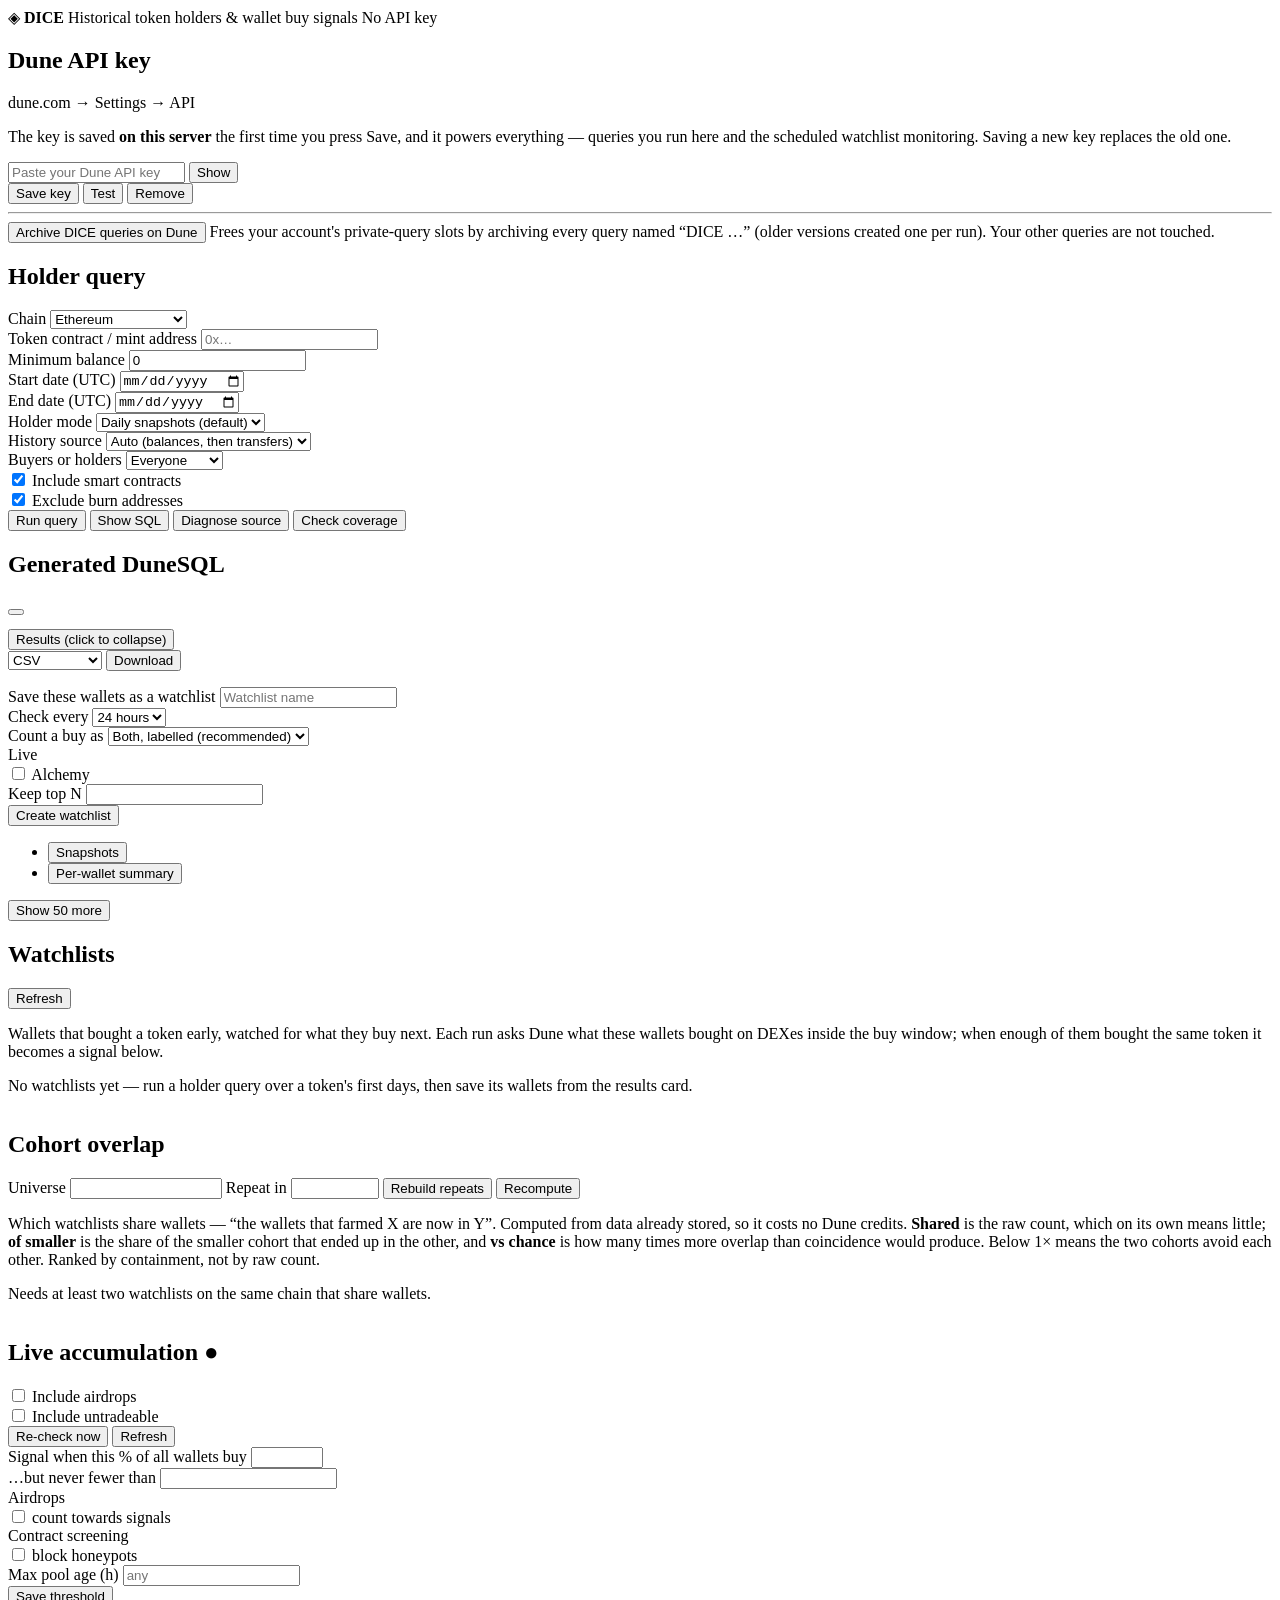
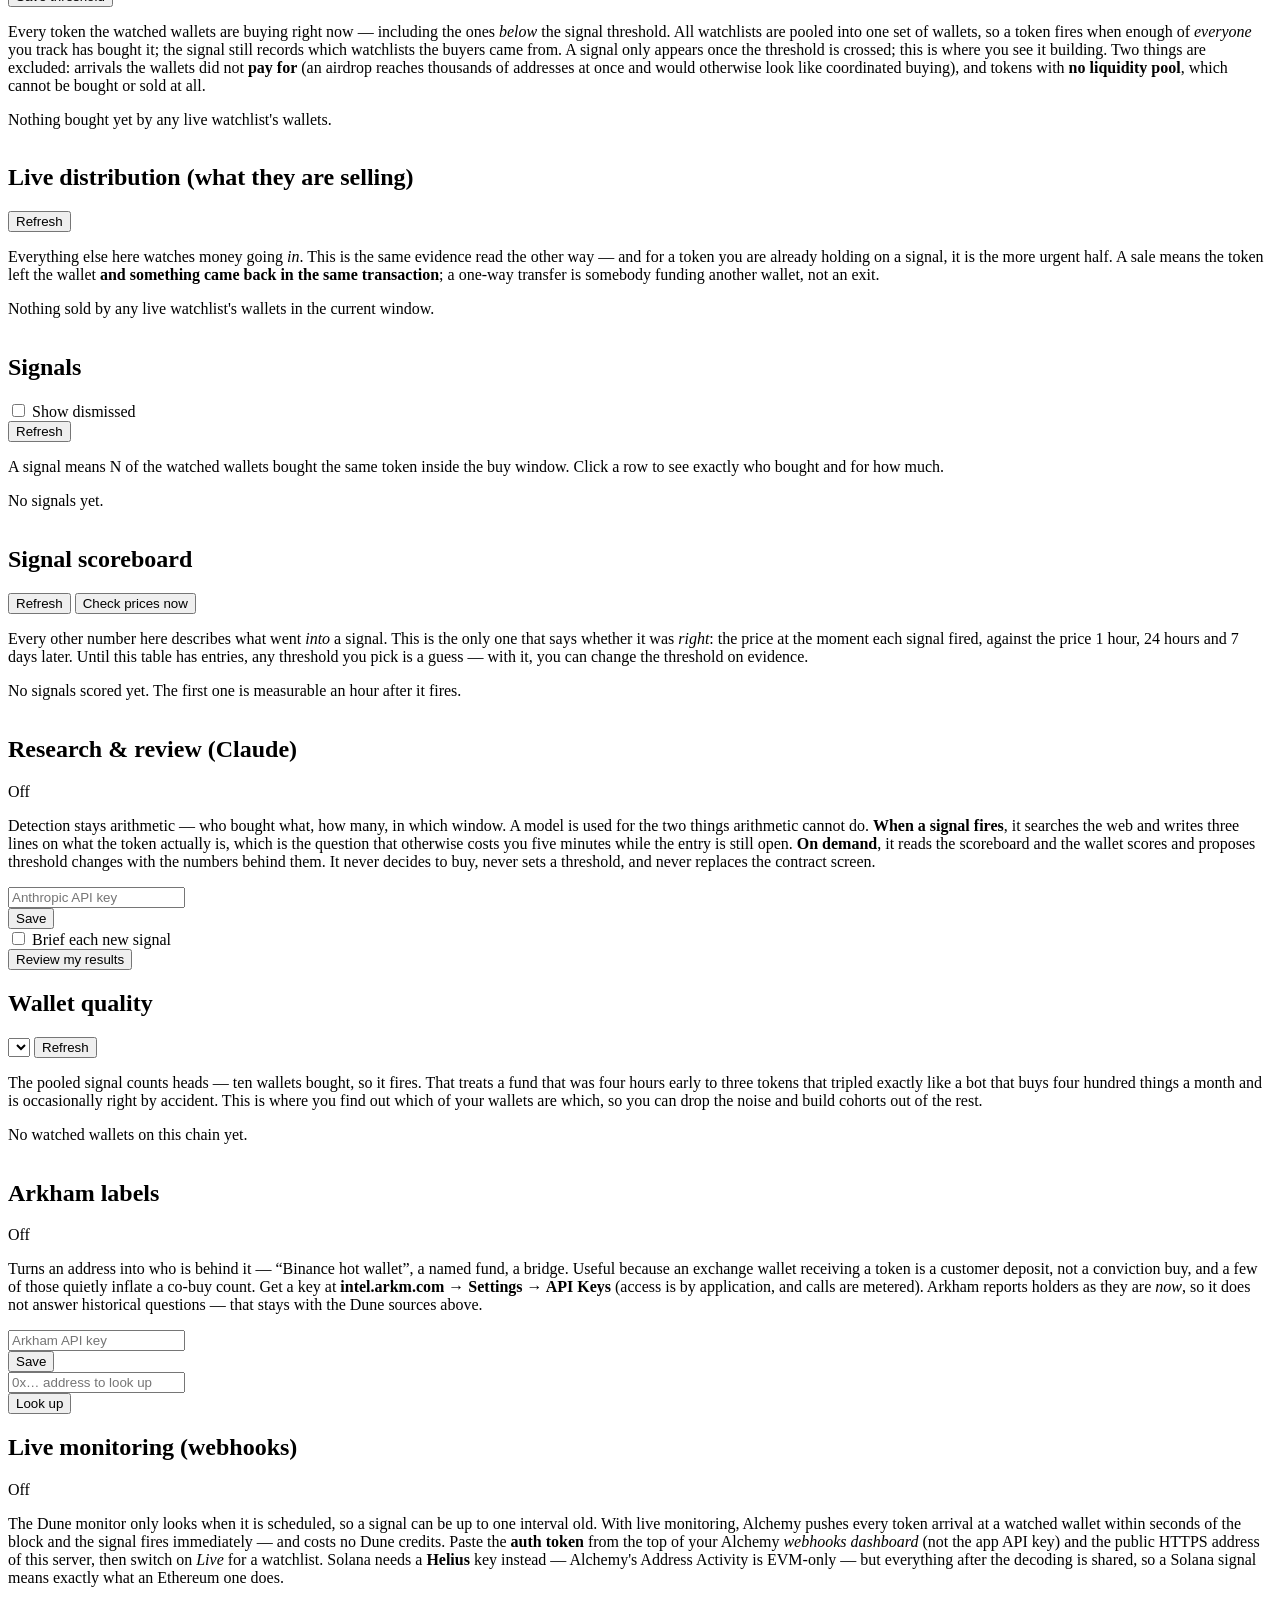
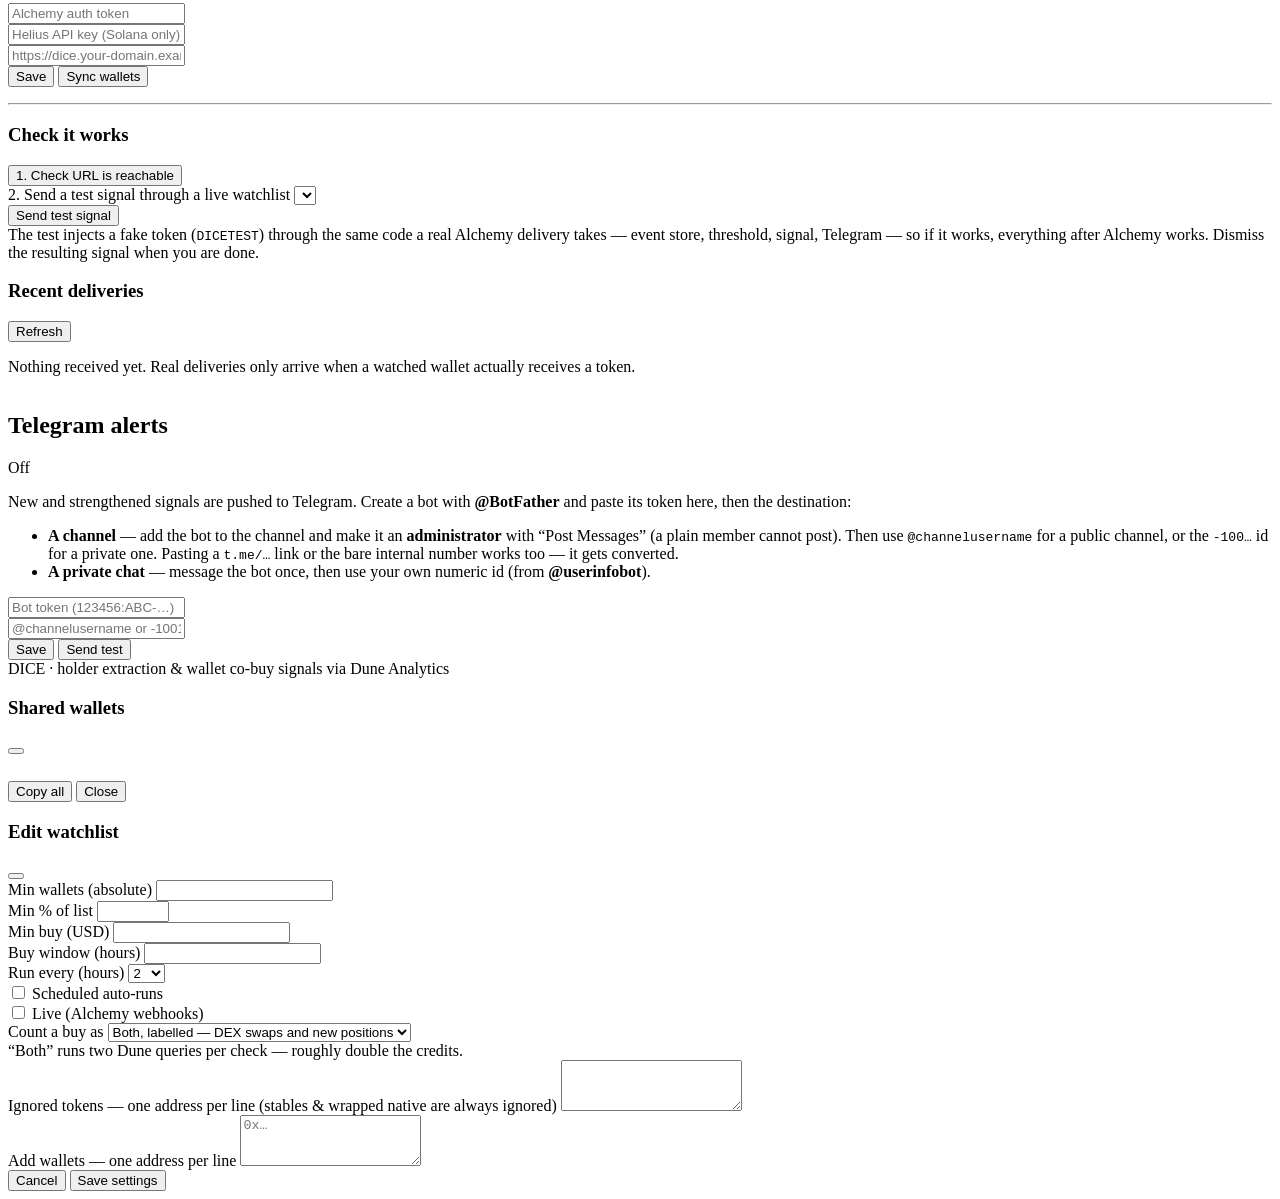
==== frontend/index.html @ eb95e4d9 "Use a model for the two things arithmetic cannot do Not detection. Who bought what, how many, inside" ====
<!doctype html>
<html lang="en">
<head>
  <meta charset="utf-8">
  <meta name="viewport" content="width=device-width, initial-scale=1">
  <title>DICE — Token Holders &amp; Wallet Signals</title>
  <link rel="icon" href="data:image/svg+xml,%3Csvg xmlns='http://www.w3.org/2000/svg' viewBox='0 0 32 32'%3E%3Crect width='32' height='32' rx='7' fill='%233b5bdb'/%3E%3Cpath d='M16 6l10 10-10 10L6 16z' fill='%23fff'/%3E%3C/svg%3E">
  <link rel="stylesheet" href="/static/vendor/bootstrap.min.css">
  <link rel="stylesheet" href="/static/styles.css">
  <script>
    // Follow the OS theme; Bootstrap 5.3 color modes do the rest.
    const applyTheme = () => document.documentElement.setAttribute(
      "data-bs-theme",
      window.matchMedia("(prefers-color-scheme: dark)").matches ? "dark" : "light",
    );
    applyTheme();
    window.matchMedia("(prefers-color-scheme: dark)")
      .addEventListener("change", applyTheme);
  </script>
</head>
<body class="bg-body-tertiary">

  <nav class="navbar navbar-expand-lg bg-body border-bottom sticky-top">
    <div class="container-xxl">
      <span class="navbar-brand d-flex align-items-center gap-2">
        <span class="fs-4 text-primary">&#9672;</span>
        <span>
          <strong>DICE</strong>
          <span class="d-none d-md-inline text-body-secondary small ms-2">
            Historical token holders &amp; wallet buy signals
          </span>
        </span>
      </span>
      <span id="keyPill" class="badge rounded-pill text-bg-secondary">No API key</span>
    </div>
  </nav>

  <main class="container-xxl py-4 d-grid gap-4">

    <!-- ================================================== API key -->
    <section class="card shadow-sm" aria-labelledby="keyHeading">
      <div class="card-header d-flex justify-content-between align-items-center">
        <h2 id="keyHeading" class="h6 mb-0">Dune API key</h2>
        <span class="text-body-secondary small">dune.com → Settings → API</span>
      </div>
      <div class="card-body">
        <p class="form-text mt-0 mb-3">
          The key is saved <strong>on this server</strong> the first time you press
          Save, and it powers everything — queries you run here and the scheduled
          watchlist monitoring. Saving a new key replaces the old one.
        </p>
        <div class="row g-2 align-items-center">
          <div class="col-lg-6">
            <div class="input-group">
              <input id="apiKey" type="password" class="form-control"
                     autocomplete="off" spellcheck="false"
                     placeholder="Paste your Dune API key">
              <button type="button" id="toggleKey" class="btn btn-outline-secondary">Show</button>
            </div>
          </div>
          <div class="col-auto">
            <button type="button" id="saveKey" class="btn btn-primary">Save key</button>
            <button type="button" id="testKey" class="btn btn-outline-secondary">Test</button>
            <button type="button" id="clearKey" class="btn btn-outline-danger">Remove</button>
          </div>
        </div>
        <div id="keyStatus" class="small mt-2" role="status" aria-live="polite"></div>
        <hr>
        <div class="d-flex flex-wrap align-items-center gap-2">
          <button type="button" id="archiveQueries" class="btn btn-outline-secondary btn-sm">
            Archive DICE queries on Dune
          </button>
          <span class="form-text m-0">
            Frees your account's private-query slots by archiving every query named
            “DICE …” (older versions created one per run). Your other queries are
            not touched.
          </span>
        </div>
      </div>
    </section>

    <!-- ================================================== query -->
    <section class="card shadow-sm" aria-labelledby="queryHeading">
      <div class="card-header"><h2 id="queryHeading" class="h6 mb-0">Holder query</h2></div>
      <div class="card-body">
        <form id="queryForm">
          <div class="row g-3">
            <div class="col-md-3">
              <label class="form-label" for="chain">Chain</label>
              <select id="chain" name="chain" class="form-select">
                <option value="ethereum">Ethereum</option>
                <option value="arbitrum">Arbitrum</option>
                <option value="avalanche_c">Avalanche C-Chain</option>
                <option value="base">Base</option>
                <option value="bnb">BNB Chain</option>
                <option value="celo">Celo</option>
                <option value="flare">Flare</option>
                <option value="gnosis">Gnosis</option>
                <option value="hyperevm">HyperEVM</option>
                <option value="ink">Ink</option>
                <option value="kaia">Kaia</option>
                <option value="linea">Linea</option>
                <option value="mantle">Mantle</option>
                <option value="monad">Monad</option>
                <option value="optimism">Optimism</option>
                <option value="plasma">Plasma</option>
                <option value="polygon">Polygon</option>
                <option value="sei">Sei</option>
                <option value="sonic">Sonic</option>
                <option value="unichain">Unichain</option>
                <option value="solana">Solana</option>
              </select>
            </div>
            <div class="col-md-6">
              <label class="form-label" for="tokenAddress">Token contract / mint address</label>
              <input id="tokenAddress" name="token_address" class="form-control"
                     required spellcheck="false" placeholder="0x…">
            </div>
            <div class="col-md-3">
              <label class="form-label" for="minBalance">Minimum balance</label>
              <input id="minBalance" name="min_balance" type="number" min="0"
                     step="any" value="0" class="form-control">
            </div>
            <div class="col-md-3">
              <label class="form-label" for="startDate">Start date (UTC)</label>
              <input id="startDate" name="start_date" type="date" required class="form-control">
            </div>
            <div class="col-md-3">
              <label class="form-label" for="endDate">End date (UTC)</label>
              <input id="endDate" name="end_date" type="date" required class="form-control">
            </div>
            <div class="col-md-3">
              <label class="form-label" for="holderMode">Holder mode</label>
              <select id="holderMode" name="holder_mode" class="form-select">
                <option value="daily">Daily snapshots (default)</option>
                <option value="any_time">Held at any time</option>
                <option value="continuous">Continuous holders</option>
              </select>
            </div>

            <div class="col-md-3">
              <label class="form-label" for="historySource">History source</label>
              <select id="historySource" name="history_source" class="form-select">
                <option value="auto">Auto (balances, then transfers)</option>
                <option value="balances">Balance table only</option>
                <option value="transfers">Rebuild from transfers</option>
              </select>
            </div>

            <div class="col-md-3">
              <label class="form-label" for="walletFilter">Buyers or holders</label>
              <select id="walletFilter" name="wallet_filter" class="form-select">
                <option value="all">Everyone</option>
                <option value="buyers">Buyers only</option>
                <option value="holders">Holders only</option>
              </select>
            </div>
            <div class="col-md-3 d-flex align-items-end">
              <div>
                <div class="form-check">
                  <input type="checkbox" id="includeContracts" class="form-check-input" checked>
                  <label class="form-check-label small" for="includeContracts">
                    Include smart contracts
                  </label>
                </div>
                <div class="form-check">
                  <input type="checkbox" id="excludeBurn" class="form-check-input" checked>
                  <label class="form-check-label small" for="excludeBurn">
                    Exclude burn addresses
                  </label>
                </div>
              </div>
            </div>
          </div>
          <div class="d-flex flex-wrap align-items-center gap-2 mt-3">
            <button type="submit" class="btn btn-primary" id="runBtn">Run query</button>
            <button type="button" class="btn btn-outline-secondary" id="showSql">Show SQL</button>
            <button type="button" class="btn btn-outline-secondary" id="diagnoseBtn">Diagnose source</button>
            <button type="button" class="btn btn-outline-secondary" id="coverageBtn">Check coverage</button>
            <span id="runStatus" class="small" role="status" aria-live="polite"></span>
          </div>
        </form>
      </div>
    </section>

    <!-- ================================================== generated SQL -->
    <section class="card shadow-sm d-none" id="sqlCard" aria-labelledby="sqlHeading">
      <div class="card-header d-flex justify-content-between align-items-center">
        <h2 id="sqlHeading" class="h6 mb-0">Generated DuneSQL</h2>
        <button type="button" class="btn-close" aria-label="Hide SQL"
                onclick="document.getElementById('sqlCard').classList.add('d-none')"></button>
      </div>
      <div class="card-body">
        <pre id="sqlOut" class="bg-body-tertiary border rounded p-3 small mb-0 overflow-auto"></pre>
      </div>
    </section>

    <!-- ================================================== results -->
    <section class="card shadow-sm d-none" id="resultsCard" aria-labelledby="resultsHeading">
      <div class="card-header d-flex flex-wrap justify-content-between align-items-center gap-2">
        <button class="btn btn-link text-decoration-none p-0 h6 mb-0 d-flex align-items-center gap-2"
                type="button" data-bs-toggle="collapse" data-bs-target="#resultsBody"
                aria-expanded="true" aria-controls="resultsBody" id="resultsToggle">
          <span id="resultsHeading">Results</span>
          <span class="small text-body-secondary">(click to collapse)</span>
        </button>
        <div class="d-flex align-items-center gap-2">
          <select id="format" class="form-select form-select-sm w-auto">
            <option value="csv">CSV</option>
            <option value="xlsx">Excel (.xlsx)</option>
            <option value="json">JSON</option>
            <option value="html">HTML</option>
          </select>
          <button type="button" id="downloadBtn" class="btn btn-primary btn-sm">Download</button>
        </div>
      </div>
      <div class="collapse show" id="resultsBody">
        <div class="card-body">
          <p id="resultsMeta" class="small text-body-secondary"></p>

          <div class="border rounded p-3 mb-3 bg-body-tertiary">
            <div class="row g-2 align-items-end">
              <div class="col-md-4">
                <label class="form-label small" for="watchlistName">
                  Save these wallets as a watchlist
                </label>
                <input id="watchlistName" class="form-control form-control-sm"
                       placeholder="Watchlist name" maxlength="120">
              </div>
              <div class="col-md-2">
                <label class="form-label small" for="watchlistInterval">Check every</label>
                <select id="watchlistInterval" class="form-select form-select-sm">
                  <option value="2">2 hours</option>
                  <option value="6">6 hours</option>
                  <option value="12">12 hours</option>
                  <option value="24" selected>24 hours</option>
                  <option value="48">48 hours</option>
                </select>
              </div>
              <div class="col-md-3">
                <label class="form-label small" for="watchlistDetection">
                  Count a buy as
                </label>
                <select id="watchlistDetection" class="form-select form-select-sm">
                  <option value="both" selected>Both, labelled (recommended)</option>
                  <option value="balance">Any new position</option>
                  <option value="dex">DEX swaps only</option>
                </select>
              </div>
              <div class="col-md-2">
                <label class="form-label small d-block">Live</label>
                <div class="form-check form-switch">
                  <input class="form-check-input" type="checkbox" id="watchlistRealtime">
                  <label class="form-check-label small" for="watchlistRealtime">
                    <!-- Only this span is rewritten as availability changes, so
                         the injected info icon beside it survives. -->
                    <span id="watchlistRealtimeLabel">Alchemy</span>
                  </label>
                </div>
              </div>
              <div class="col-md-2 d-none" id="topNField">
                <label class="form-label small" for="watchlistTopN">Keep top N</label>
                <input id="watchlistTopN" type="number" min="1" step="1"
                       class="form-control form-control-sm">
              </div>
              <div class="col-auto">
                <button type="button" id="saveWatchlistBtn" class="btn btn-success btn-sm">
                  Create watchlist
                </button>
              </div>
              <div class="col-12">
                <span id="watchlistSaveStatus" class="small" role="status" aria-live="polite"></span>
              </div>
            </div>
          </div>

          <ul class="nav nav-tabs mb-2" role="tablist">
            <li class="nav-item"><button type="button" role="tab"
              class="nav-link active tab" data-tab="snapshots">Snapshots</button></li>
            <li class="nav-item"><button type="button" role="tab"
              class="nav-link tab" data-tab="summary">Per-wallet summary</button></li>
          </ul>
          <div class="table-responsive">
            <table id="resultsTable" class="table table-sm table-striped table-hover align-middle mb-2">
              <thead></thead><tbody></tbody>
            </table>
          </div>
          <div class="d-flex align-items-center gap-3">
            <button type="button" id="showMoreBtn" class="btn btn-outline-secondary btn-sm d-none">
              Show 50 more
            </button>
            <span id="previewNote" class="small text-body-secondary"></span>
          </div>
        </div>
      </div>
    </section>

    <!-- ================================================== watchlists -->
    <section class="card shadow-sm" id="watchlistsCard" aria-labelledby="watchlistsHeading">
      <div class="card-header d-flex justify-content-between align-items-center">
        <h2 id="watchlistsHeading" class="h6 mb-0">Watchlists</h2>
        <button type="button" id="refreshWatchlists" class="btn btn-outline-secondary btn-sm">
          Refresh
        </button>
      </div>
      <div class="card-body">
        <p class="small text-body-secondary">
          Wallets that bought a token early, watched for what they buy next. Each run
          asks Dune what these wallets bought on DEXes inside the buy window; when
          enough of them bought the same token it becomes a signal below.
          <span id="autoMonitorHint"></span>
        </p>
        <p id="watchlistsEmpty" class="small text-body-secondary mb-0">
          No watchlists yet — run a holder query over a token's first days, then save
          its wallets from the results card.
        </p>
        <div class="table-responsive">
          <table id="watchlistsTable" class="table table-sm table-hover align-middle d-none mb-0">
            <thead></thead><tbody></tbody>
          </table>
        </div>
        <div id="watchlistsStatus" class="small mt-2" role="status" aria-live="polite"></div>
      </div>
    </section>

    <!-- ================================================== cohort overlap -->
    <section class="card shadow-sm" id="cohortCard" aria-labelledby="cohortHeading">
      <div class="card-header d-flex flex-wrap justify-content-between align-items-center gap-2">
        <h2 id="cohortHeading" class="h6 mb-0">Cohort overlap</h2>
        <div class="d-flex align-items-center gap-2">
          <label class="form-label small mb-0" for="cohortUniverse">Universe</label>
          <input id="cohortUniverse" type="number" min="1000" step="1000"
                 class="form-control form-control-sm" style="width:9rem">
          <label class="form-label small mb-0" for="derivedMinCohorts">Repeat in</label>
          <input id="derivedMinCohorts" type="number" min="2" step="1"
                 class="form-control form-control-sm" style="width:5rem">
          <button type="button" id="deriveCohorts" class="btn btn-primary btn-sm">
            Rebuild repeats
          </button>
          <button type="button" id="refreshCohorts" class="btn btn-outline-secondary btn-sm">
            Recompute
          </button>
        </div>
      </div>
      <div class="card-body">
        <p class="small text-body-secondary">
          Which watchlists share wallets — “the wallets that farmed X are now in Y”.
          Computed from data already stored, so it costs no Dune credits.
          <strong>Shared</strong> is the raw count, which on its own means little;
          <strong>of smaller</strong> is the share of the smaller cohort that ended up
          in the other, and <strong>vs chance</strong> is how many times more overlap
          than coincidence would produce. Below 1× means the two cohorts avoid each
          other. Ranked by containment, not by raw count.
        </p>
        <p id="cohortEmpty" class="small text-body-secondary mb-0">
          Needs at least two watchlists on the same chain that share wallets.
        </p>
        <div class="table-responsive">
          <table id="cohortTable" class="table table-sm table-hover align-middle d-none mb-0">
            <thead></thead><tbody></tbody>
          </table>
        </div>
        <div id="cohortStatus" class="small mt-2" role="status" aria-live="polite"></div>
      </div>
    </section>

    <!-- ================================================== live board -->
    <section class="card shadow-sm" id="liveCard" aria-labelledby="liveHeading">
      <div class="card-header d-flex flex-wrap justify-content-between align-items-center gap-2">
        <h2 id="liveHeading" class="h6 mb-0">
          Live accumulation
          <span class="badge text-bg-danger ms-1" id="liveBadge">●</span>
        </h2>
        <div class="d-flex align-items-center gap-3">
          <div class="form-check form-switch mb-0">
            <input class="form-check-input" type="checkbox" id="liveIncludeAirdrops">
            <label class="form-check-label small" for="liveIncludeAirdrops">
              Include airdrops
            </label>
          </div>
          <div class="form-check form-switch mb-0">
            <input class="form-check-input" type="checkbox" id="liveIncludeUntradeable">
            <label class="form-check-label small" for="liveIncludeUntradeable">
              Include untradeable
            </label>
          </div>
          <button type="button" id="liveSweep" class="btn btn-outline-secondary btn-sm">
            Re-check now
          </button>
          <button type="button" id="refreshLive" class="btn btn-outline-secondary btn-sm">
            Refresh
          </button>
        </div>
      </div>
      <div class="card-body">
        <div class="row g-2 align-items-end border rounded p-2 mb-3 bg-body-tertiary">
          <div class="col-md-3">
            <label class="form-label small mb-1" for="poolPct">
              Signal when this % of all wallets buy
            </label>
            <input id="poolPct" type="number" min="0" max="100" step="0.5"
                   class="form-control form-control-sm">
          </div>
          <div class="col-md-3">
            <label class="form-label small mb-1" for="poolMinWallets">
              …but never fewer than
            </label>
            <input id="poolMinWallets" type="number" min="2" step="1"
                   class="form-control form-control-sm">
          </div>
          <div class="col-md-3">
            <label class="form-label small mb-1 d-block">Airdrops</label>
            <div class="form-check form-switch">
              <input class="form-check-input" type="checkbox" id="signalAirdrops">
              <label class="form-check-label small" for="signalAirdrops">
                count towards signals
              </label>
            </div>
          </div>
          <div class="col-md-3">
            <label class="form-label small mb-1 d-block">Contract screening</label>
            <div class="form-check form-switch">
              <input class="form-check-input" type="checkbox" id="riskScreening">
              <label class="form-check-label small" for="riskScreening">
                block honeypots
              </label>
            </div>
          </div>
          <div class="col-md-2">
            <label class="form-label small mb-1" for="liveMaxPoolAge">
              Max pool age (h)
            </label>
            <input id="liveMaxPoolAge" type="number" min="1" step="1"
                   placeholder="any" class="form-control form-control-sm">
          </div>
          <div class="col-auto">
            <button type="button" id="poolSave" class="btn btn-primary btn-sm">
              Save threshold
            </button>
          </div>
          <div class="col-12">
            <span id="poolSummary" class="small text-body-secondary"></span>
          </div>
        </div>

        <p class="small text-body-secondary">
          Every token the watched wallets are buying right now — including the ones
          <em>below</em> the signal threshold. All watchlists are pooled into one set
          of wallets, so a token fires when enough of <em>everyone</em> you track has
          bought it; the signal still records which watchlists the buyers came from. A signal only appears once the threshold
          is crossed; this is where you see it building. Two things are excluded:
          arrivals the wallets did not <strong>pay for</strong> (an airdrop reaches
          thousands of addresses at once and would otherwise look like coordinated
          buying), and tokens with <strong>no liquidity pool</strong>, which cannot
          be bought or sold at all.
        </p>
        <p id="liveEmpty" class="small text-body-secondary mb-0">
          Nothing bought yet by any live watchlist's wallets.
        </p>
        <div class="table-responsive">
          <table id="liveTable" class="table table-sm table-hover align-middle d-none mb-0">
            <thead></thead><tbody></tbody>
          </table>
        </div>
        <div id="liveStatus" class="small mt-2" role="status" aria-live="polite"></div>
      </div>
    </section>

    <!-- ================================================== exits -->
    <section class="card shadow-sm" aria-labelledby="exitHeading">
      <div class="card-header d-flex flex-wrap justify-content-between align-items-center gap-2">
        <h2 id="exitHeading" class="h6 mb-0">Live distribution (what they are selling)</h2>
        <button type="button" id="refreshExits" class="btn btn-outline-secondary btn-sm">
          Refresh
        </button>
      </div>
      <div class="card-body">
        <p class="small text-body-secondary">
          Everything else here watches money going <em>in</em>. This is the same
          evidence read the other way — and for a token you are already holding on
          a signal, it is the more urgent half. A sale means the token left the
          wallet <strong>and something came back in the same transaction</strong>;
          a one-way transfer is somebody funding another wallet, not an exit.
        </p>
        <p id="exitEmpty" class="small text-body-secondary mb-0">
          Nothing sold by any live watchlist's wallets in the current window.
        </p>
        <div class="table-responsive">
          <table id="exitTable" class="table table-sm table-hover align-middle d-none mb-0">
            <thead></thead><tbody></tbody>
          </table>
        </div>
        <div id="exitStatus" class="small mt-2" role="status" aria-live="polite"></div>
      </div>
    </section>

    <!-- ================================================== signals -->
    <section class="card shadow-sm" id="signalsCard" aria-labelledby="signalsHeading">
      <div class="card-header d-flex flex-wrap justify-content-between align-items-center gap-2">
        <h2 id="signalsHeading" class="h6 mb-0">Signals</h2>
        <div class="d-flex align-items-center gap-3">
          <div class="form-check form-switch mb-0">
            <input class="form-check-input" type="checkbox" id="showDismissed">
            <label class="form-check-label small" for="showDismissed">Show dismissed</label>
          </div>
          <button type="button" id="refreshSignals" class="btn btn-outline-secondary btn-sm">
            Refresh
          </button>
        </div>
      </div>
      <div class="card-body">
        <p class="small text-body-secondary">
          A signal means N of the watched wallets bought the same token inside the buy
          window. Click a row to see exactly who bought and for how much.
        </p>
        <p id="signalsEmpty" class="small text-body-secondary mb-0">No signals yet.</p>
        <div class="table-responsive">
          <table id="signalsTable" class="table table-sm table-hover align-middle d-none mb-0">
            <thead></thead><tbody></tbody>
          </table>
        </div>
        <div id="signalsStatus" class="small mt-2" role="status" aria-live="polite"></div>
      </div>
    </section>

    <!-- ================================================== scoreboard -->
    <section class="card shadow-sm" aria-labelledby="perfHeading">
      <div class="card-header d-flex flex-wrap justify-content-between align-items-center gap-2">
        <h2 id="perfHeading" class="h6 mb-0">Signal scoreboard</h2>
        <div class="d-flex align-items-center gap-2">
          <button type="button" id="perfRefresh" class="btn btn-outline-secondary btn-sm">
            Refresh
          </button>
          <button type="button" id="perfCheck" class="btn btn-outline-secondary btn-sm">
            Check prices now
          </button>
        </div>
      </div>
      <div class="card-body">
        <p class="small text-body-secondary">
          Every other number here describes what went <em>into</em> a signal. This is
          the only one that says whether it was <em>right</em>: the price at the moment
          each signal fired, against the price 1 hour, 24 hours and 7 days later. Until
          this table has entries, any threshold you pick is a guess — with it, you can
          change the threshold on evidence.
        </p>
        <div id="perfCards" class="row g-2 mb-3"></div>
        <p id="perfEmpty" class="small text-body-secondary mb-0">
          No signals scored yet. The first one is measurable an hour after it fires.
        </p>
        <div class="table-responsive">
          <table id="perfTable" class="table table-sm table-hover align-middle d-none mb-0">
            <thead></thead><tbody></tbody>
          </table>
        </div>
        <div id="perfStatus" class="small mt-2" role="status" aria-live="polite"></div>
      </div>
    </section>

    <!-- ================================================== ai -->
    <section class="card shadow-sm" aria-labelledby="aiHeading">
      <div class="card-header d-flex flex-wrap justify-content-between align-items-center gap-2">
        <h2 id="aiHeading" class="h6 mb-0">Research &amp; review (Claude)</h2>
        <span id="aiBadge" class="badge rounded-pill text-bg-secondary">Off</span>
      </div>
      <div class="card-body">
        <p class="small text-body-secondary">
          Detection stays arithmetic — who bought what, how many, in which window.
          A model is used for the two things arithmetic cannot do. <strong>When a
          signal fires</strong>, it searches the web and writes three lines on what
          the token actually is, which is the question that otherwise costs you five
          minutes while the entry is still open. <strong>On demand</strong>, it reads
          the scoreboard and the wallet scores and proposes threshold changes with
          the numbers behind them. It never decides to buy, never sets a threshold,
          and never replaces the contract screen.
        </p>
        <div class="row g-2 align-items-center">
          <div class="col-lg-5">
            <input id="aiKey" type="password" class="form-control" autocomplete="off"
                   spellcheck="false" placeholder="Anthropic API key">
          </div>
          <div class="col-auto">
            <button type="button" id="aiSave" class="btn btn-primary">Save</button>
          </div>
          <div class="col-auto">
            <div class="form-check form-switch mb-0">
              <input class="form-check-input" type="checkbox" id="aiEnrichment">
              <label class="form-check-label small" for="aiEnrichment">
                Brief each new signal
              </label>
            </div>
          </div>
          <div class="col-auto">
            <button type="button" id="aiReview" class="btn btn-outline-secondary">
              Review my results
            </button>
          </div>
        </div>
        <div id="aiStatus" class="small mt-2" role="status" aria-live="polite"></div>
        <div id="aiThemes" class="mt-3"></div>
        <div id="aiReviewOut" class="mt-3"></div>
      </div>
    </section>

    <!-- ================================================== wallet quality -->
    <section class="card shadow-sm" aria-labelledby="wqHeading">
      <div class="card-header d-flex flex-wrap justify-content-between align-items-center gap-2">
        <h2 id="wqHeading" class="h6 mb-0">Wallet quality</h2>
        <div class="d-flex align-items-center gap-2">
          <select id="wqChain" class="form-select form-select-sm" style="width:auto"></select>
          <button type="button" id="wqRefresh" class="btn btn-outline-secondary btn-sm">
            Refresh
          </button>
        </div>
      </div>
      <div class="card-body">
        <p class="small text-body-secondary">
          The pooled signal counts heads — ten wallets bought, so it fires. That
          treats a fund that was four hours early to three tokens that tripled
          exactly like a bot that buys four hundred things a month and is
          occasionally right by accident. This is where you find out which of your
          wallets are which, so you can drop the noise and build cohorts out of the
          rest.
        </p>
        <div id="wqSummary" class="row g-2 mb-3"></div>
        <p id="wqEmpty" class="small text-body-secondary mb-0">
          No watched wallets on this chain yet.
        </p>
        <div class="table-responsive">
          <table id="wqTable" class="table table-sm table-hover align-middle d-none mb-0">
            <thead></thead><tbody></tbody>
          </table>
        </div>
        <div id="wqStatus" class="small mt-2" role="status" aria-live="polite"></div>
      </div>
    </section>

    <!-- ================================================== arkham -->
    <section class="card shadow-sm" aria-labelledby="akHeading">
      <div class="card-header d-flex justify-content-between align-items-center">
        <h2 id="akHeading" class="h6 mb-0">Arkham labels</h2>
        <span id="akBadge" class="badge rounded-pill text-bg-secondary">Off</span>
      </div>
      <div class="card-body">
        <p class="form-text mt-0 mb-3">
          Turns an address into who is behind it — “Binance hot wallet”, a named
          fund, a bridge. Useful because an exchange wallet receiving a token is a
          customer deposit, not a conviction buy, and a few of those quietly inflate
          a co-buy count. Get a key at <strong>intel.arkm.com → Settings → API
          Keys</strong> (access is by application, and calls are metered).
          Arkham reports holders as they are <em>now</em>, so it does not answer
          historical questions — that stays with the Dune sources above.
        </p>
        <div class="row g-2 align-items-center">
          <div class="col-lg-5">
            <input id="akKey" type="password" class="form-control" autocomplete="off"
                   spellcheck="false" placeholder="Arkham API key">
          </div>
          <div class="col-auto">
            <button type="button" id="akSave" class="btn btn-primary">Save</button>
          </div>
          <div class="col-lg-4">
            <input id="akProbe" class="form-control" spellcheck="false"
                   placeholder="0x… address to look up">
          </div>
          <div class="col-auto">
            <button type="button" id="akLookup" class="btn btn-outline-secondary">
              Look up
            </button>
          </div>
        </div>
        <div id="akStatus" class="small mt-2" role="status" aria-live="polite"></div>
        <pre id="akOut" class="bg-body-tertiary border rounded p-3 small mt-2 mb-0 overflow-auto d-none"></pre>
      </div>
    </section>

    <!-- ================================================== realtime -->
    <section class="card shadow-sm" aria-labelledby="rtHeading">
      <div class="card-header d-flex justify-content-between align-items-center">
        <h2 id="rtHeading" class="h6 mb-0">Live monitoring (webhooks)</h2>
        <span id="rtBadge" class="badge rounded-pill text-bg-secondary">Off</span>
      </div>
      <div class="card-body">
        <p class="form-text mt-0 mb-3">
          The Dune monitor only looks when it is scheduled, so a signal can be up to
          one interval old. With live monitoring, Alchemy pushes every token arrival
          at a watched wallet within seconds of the block and the signal fires
          immediately — and costs no Dune credits. Paste the
          <strong>auth token</strong> from the top of your Alchemy
          <em>webhooks dashboard</em> (not the app API key) and the public HTTPS
          address of this server, then switch on <em>Live</em> for a watchlist.
          Solana needs a <strong>Helius</strong> key instead — Alchemy's
          Address Activity is EVM-only — but everything after the decoding is
          shared, so a Solana signal means exactly what an Ethereum one does.
        </p>
        <div class="row g-2 align-items-center">
          <div class="col-lg-3">
            <input id="rtToken" type="password" class="form-control" autocomplete="off"
                   spellcheck="false" placeholder="Alchemy auth token">
          </div>
          <div class="col-lg-3">
            <input id="rtHelius" type="password" class="form-control" autocomplete="off"
                   spellcheck="false" placeholder="Helius API key (Solana only)">
          </div>
          <div class="col-lg-3">
            <input id="rtUrl" class="form-control" spellcheck="false"
                   placeholder="https://dice.your-domain.example">
          </div>
          <div class="col-auto">
            <button type="button" id="rtSave" class="btn btn-primary">Save</button>
            <button type="button" id="rtSync" class="btn btn-outline-secondary">
              Sync wallets
            </button>
          </div>
        </div>
        <div id="rtStatus" class="small mt-2" role="status" aria-live="polite"></div>
        <div class="table-responsive mt-2">
          <table id="rtTable" class="table table-sm align-middle d-none mb-0">
            <thead></thead><tbody></tbody>
          </table>
        </div>
        <p class="form-text" id="rtChains"></p>

        <hr>
        <h3 class="h6">Check it works</h3>
        <div class="row g-2 align-items-end">
          <div class="col-auto">
            <button type="button" id="rtCheckUrl" class="btn btn-outline-secondary btn-sm">
              1. Check URL is reachable
            </button>
          </div>
          <div class="col-md-4">
            <label class="form-label small" for="rtSimWatchlist">
              2. Send a test signal through a live watchlist
            </label>
            <select id="rtSimWatchlist" class="form-select form-select-sm"></select>
          </div>
          <div class="col-auto">
            <button type="button" id="rtSimulate" class="btn btn-outline-primary btn-sm">
              Send test signal
            </button>
          </div>
        </div>
        <div class="form-text">
          The test injects a fake token (<code>DICETEST</code>) through the same code
          a real Alchemy delivery takes — event store, threshold, signal, Telegram —
          so if it works, everything after Alchemy works. Dismiss the resulting
          signal when you are done.
        </div>
        <div id="rtTestStatus" class="small mt-2" role="status" aria-live="polite"></div>

        <div class="d-flex justify-content-between align-items-center mt-3">
          <h3 class="h6 mb-0">Recent deliveries</h3>
          <button type="button" id="rtRefreshDeliveries"
                  class="btn btn-outline-secondary btn-sm">Refresh</button>
        </div>
        <p id="rtDeliveriesEmpty" class="form-text mb-0">
          Nothing received yet. Real deliveries only arrive when a watched wallet
          actually receives a token.
        </p>
        <div class="table-responsive">
          <table id="rtDeliveries" class="table table-sm align-middle d-none mb-0">
            <thead></thead><tbody></tbody>
          </table>
        </div>
      </div>
    </section>

    <!-- ================================================== notifications -->
    <section class="card shadow-sm" aria-labelledby="tgHeading">
      <div class="card-header d-flex justify-content-between align-items-center">
        <h2 id="tgHeading" class="h6 mb-0">Telegram alerts</h2>
        <span id="tgBadge" class="badge rounded-pill text-bg-secondary">Off</span>
      </div>
      <div class="card-body">
        <p class="form-text mt-0 mb-2">
          New and strengthened signals are pushed to Telegram. Create a bot with
          <strong>@BotFather</strong> and paste its token here, then the destination:
        </p>
        <ul class="form-text mt-0 mb-3 ps-3">
          <li>
            <strong>A channel</strong> — add the bot to the channel and make it an
            <strong>administrator</strong> with “Post Messages” (a plain member cannot
            post). Then use <code>@channelusername</code> for a public channel, or the
            <code>-100…</code> id for a private one. Pasting a
            <code>t.me/…</code> link or the bare internal number works too — it gets
            converted.
          </li>
          <li>
            <strong>A private chat</strong> — message the bot once, then use your own
            numeric id (from <strong>@userinfobot</strong>).
          </li>
        </ul>
        <div class="row g-2 align-items-center">
          <div class="col-lg-5">
            <input id="tgToken" type="password" class="form-control" autocomplete="off"
                   spellcheck="false" placeholder="Bot token (123456:ABC-…)">
          </div>
          <div class="col-lg-3">
            <input id="tgChat" class="form-control" spellcheck="false"
                   placeholder="@channelusername or -1001234567890">
          </div>
          <div class="col-auto">
            <button type="button" id="tgSave" class="btn btn-primary">Save</button>
            <button type="button" id="tgTest" class="btn btn-outline-secondary">Send test</button>
          </div>
        </div>
        <div id="tgStatus" class="small mt-2" role="status" aria-live="polite"></div>
      </div>
    </section>

    <footer class="text-center small text-body-secondary pb-3">
      DICE · holder extraction &amp; wallet co-buy signals via Dune Analytics
    </footer>
  </main>

  <!-- ================================================== shared wallets modal -->
  <div class="modal fade" id="sharedModal" tabindex="-1" aria-hidden="true">
    <div class="modal-dialog modal-lg">
      <div class="modal-content">
        <div class="modal-header">
          <h3 class="h6 modal-title" id="sharedTitle">Shared wallets</h3>
          <button type="button" class="btn-close" data-bs-dismiss="modal" aria-label="Close"></button>
        </div>
        <div class="modal-body">
          <pre id="sharedBody" class="mono small mb-0" style="max-height:55vh;overflow:auto"></pre>
        </div>
        <div class="modal-footer">
          <button type="button" class="btn btn-outline-secondary" id="sharedCopy">Copy all</button>
          <button type="button" class="btn btn-primary" data-bs-dismiss="modal">Close</button>
        </div>
      </div>
    </div>
  </div>

  <!-- ================================================== watchlist edit modal -->
  <div class="modal fade" id="watchlistModal" tabindex="-1" aria-hidden="true">
    <div class="modal-dialog modal-lg">
      <div class="modal-content">
        <div class="modal-header">
          <h3 class="h6 modal-title" id="wlModalTitle">Edit watchlist</h3>
          <button type="button" class="btn-close" data-bs-dismiss="modal" aria-label="Close"></button>
        </div>
        <div class="modal-body">
          <div class="row g-3">
            <div class="col-md-4">
              <label class="form-label small" for="wlMinWallets">Min wallets (absolute)</label>
              <input id="wlMinWallets" type="number" min="2" step="1" class="form-control form-control-sm">
            </div>
            <div class="col-md-4">
              <label class="form-label small" for="wlPct">Min % of list</label>
              <input id="wlPct" type="number" min="0" max="100" step="0.5" class="form-control form-control-sm">
            </div>
            <div class="col-md-4">
              <label class="form-label small" for="wlMinUsd">Min buy (USD)</label>
              <input id="wlMinUsd" type="number" min="0" step="1" class="form-control form-control-sm">
            </div>
            <div class="col-md-4">
              <label class="form-label small" for="wlWindow">Buy window (hours)</label>
              <input id="wlWindow" type="number" min="1" step="1" class="form-control form-control-sm">
            </div>
            <div class="col-md-4">
              <label class="form-label small" for="wlInterval">Run every (hours)</label>
              <select id="wlInterval" class="form-select form-select-sm">
                <option value="2">2</option>
                <option value="6">6</option>
                <option value="12">12</option>
                <option value="24">24</option>
                <option value="48">48</option>
              </select>
            </div>
            <div class="col-md-4 d-flex align-items-end">
              <div>
                <div class="form-check form-switch">
                  <input class="form-check-input" type="checkbox" id="wlAuto">
                  <label class="form-check-label small" for="wlAuto">Scheduled auto-runs</label>
                </div>
                <div class="form-check form-switch">
                  <input class="form-check-input" type="checkbox" id="wlRealtime">
                  <label class="form-check-label small" for="wlRealtime">
                    Live (Alchemy webhooks)
                  </label>
                </div>
              </div>
            </div>
            <div class="col-md-6">
              <label class="form-label small" for="wlDetection">Count a buy as</label>
              <select id="wlDetection" class="form-select form-select-sm">
                <option value="both">Both, labelled — DEX swaps and new positions</option>
                <option value="balance">Any new position (balance 0 → positive)</option>
                <option value="dex">DEX swaps only (confirmed purchases)</option>
              </select>
              <div class="form-text">
                “Both” runs two Dune queries per check — roughly double the credits.
              </div>
            </div>
            <div class="col-12">
              <label class="form-label small" for="wlIgnore">
                Ignored tokens — one address per line (stables &amp; wrapped native are always ignored)
              </label>
              <textarea id="wlIgnore" rows="3" class="form-control form-control-sm mono"></textarea>
            </div>
            <div class="col-12">
              <label class="form-label small" for="wlAddWallets">
                Add wallets — one address per line
              </label>
              <textarea id="wlAddWallets" rows="3" class="form-control form-control-sm mono"
                        placeholder="0x…"></textarea>
            </div>
          </div>
          <div id="wlModalStatus" class="small mt-2" role="status" aria-live="polite"></div>
        </div>
        <div class="modal-footer">
          <button type="button" class="btn btn-outline-secondary" data-bs-dismiss="modal">Cancel</button>
          <button type="button" class="btn btn-primary" id="wlSaveBtn">Save settings</button>
        </div>
      </div>
    </div>
  </div>

  <script src="/static/vendor/bootstrap.bundle.min.js"></script>
  <script src="/static/app.js"></script>
</body>
</html>
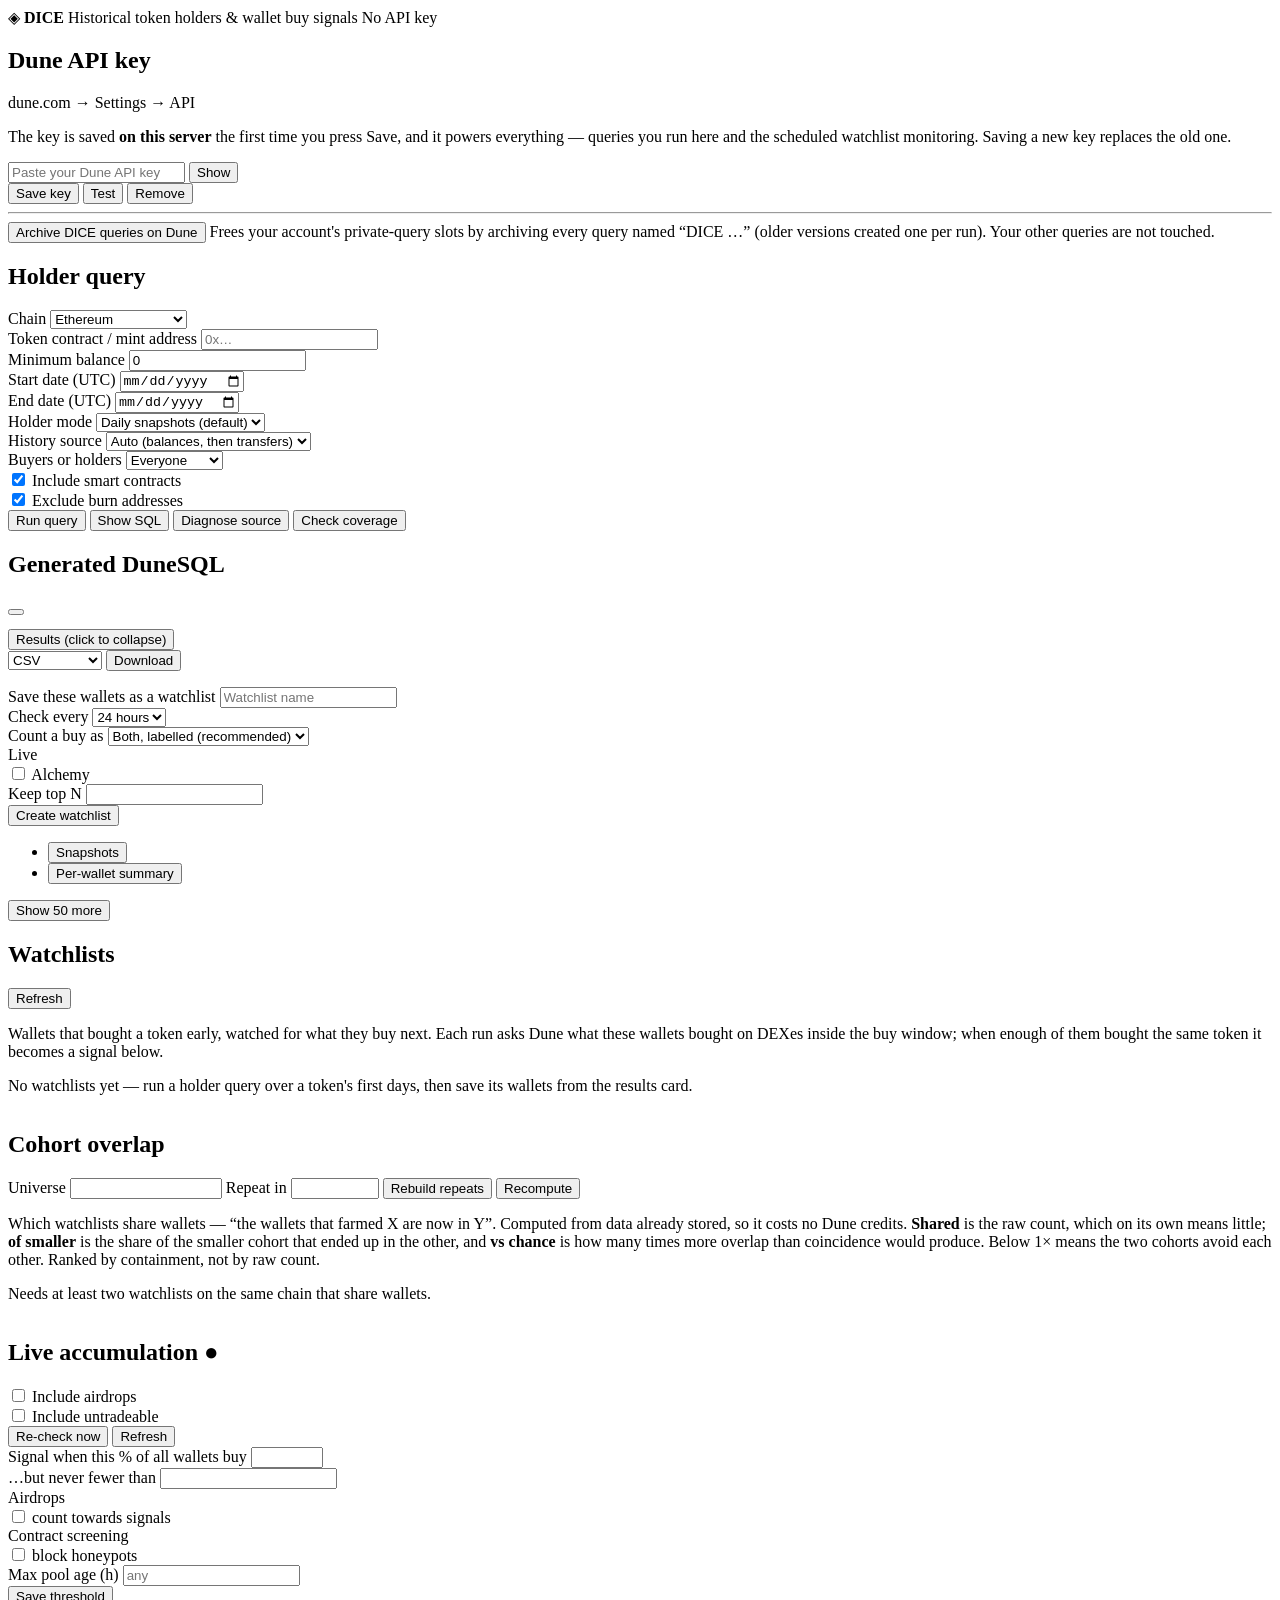
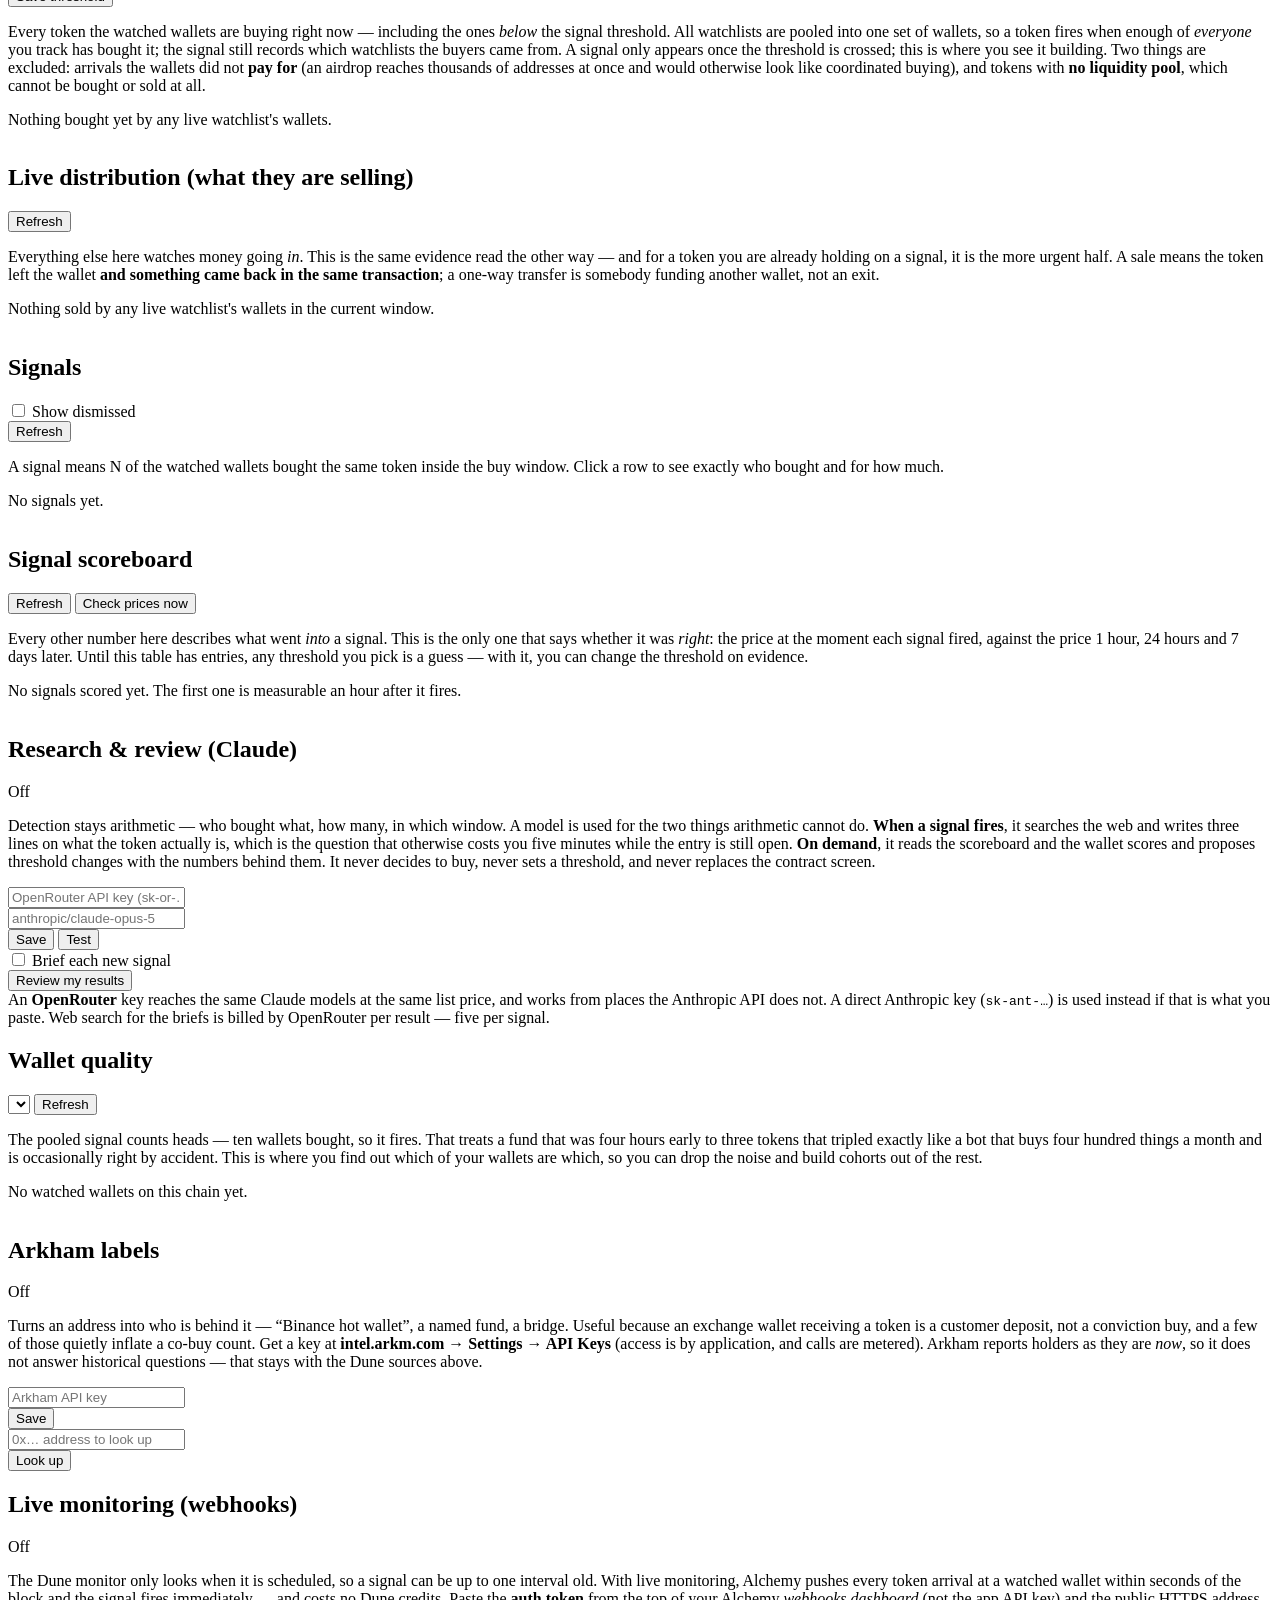
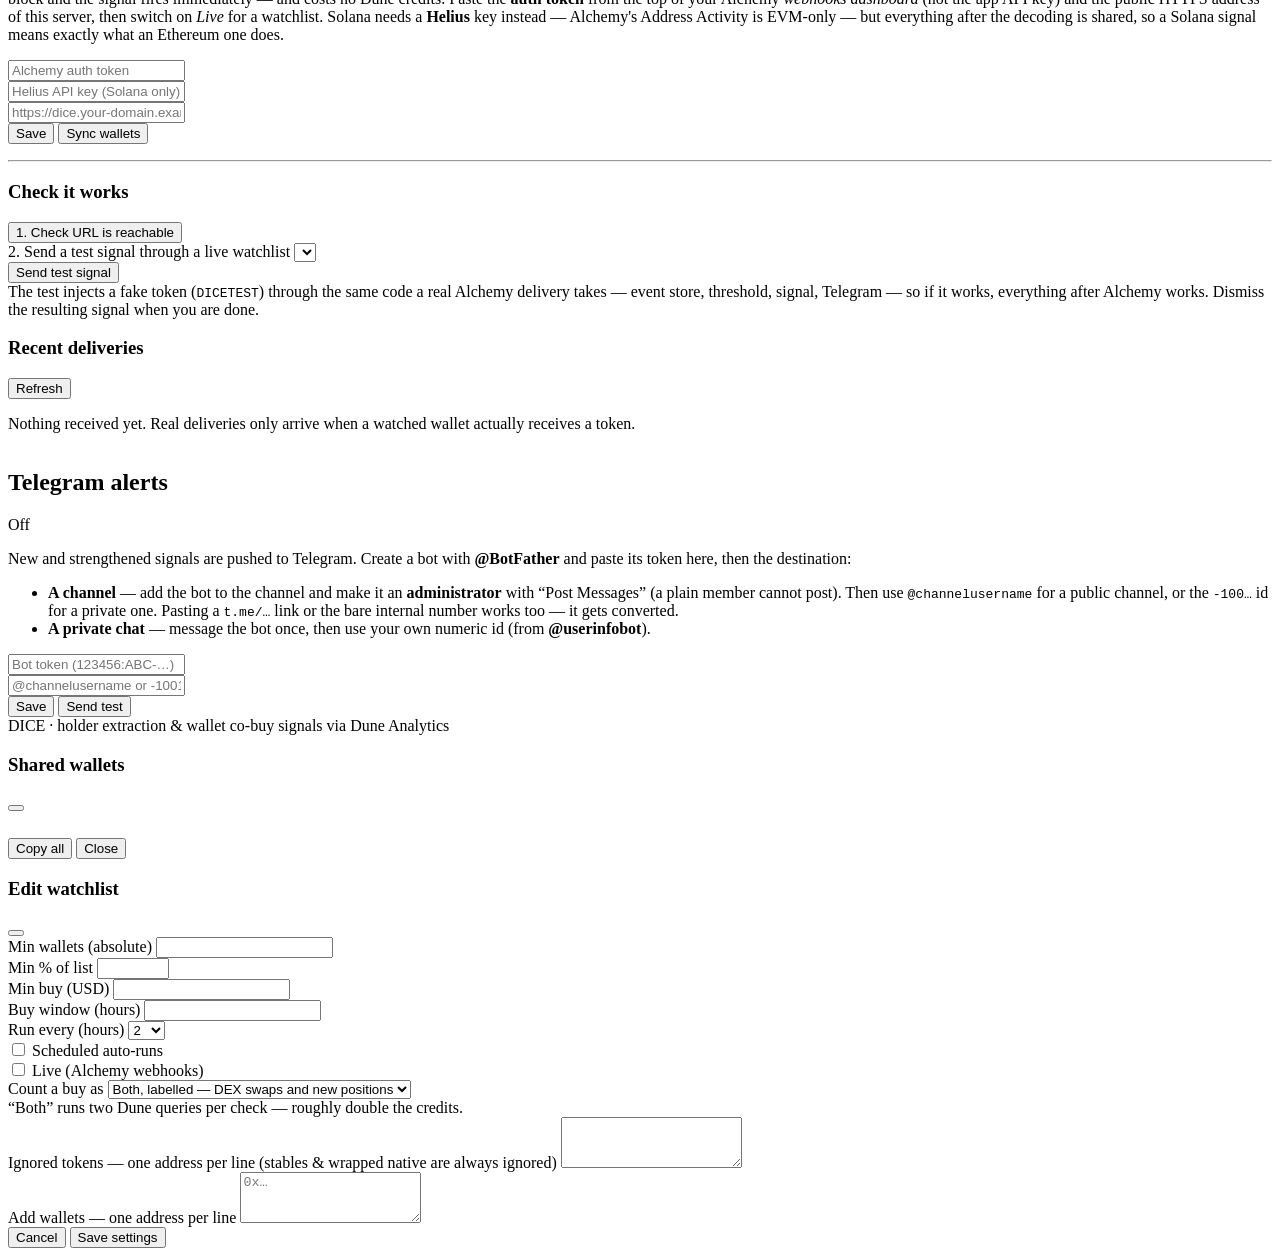
==== commit 1e20cbd4: "Reach the model through OpenRouter as well as Anthropic The Anthropic API is not reachable everywher" ====
--- a/frontend/index.html
+++ b/frontend/index.html
@@ -575,12 +575,19 @@
           and never replaces the contract screen.
         </p>
         <div class="row g-2 align-items-center">
-          <div class="col-lg-5">
+          <div class="col-lg-4">
             <input id="aiKey" type="password" class="form-control" autocomplete="off"
-                   spellcheck="false" placeholder="Anthropic API key">
+                   spellcheck="false" placeholder="OpenRouter API key (sk-or-…)">
+          </div>
+          <div class="col-lg-3">
+            <input id="aiModel" class="form-control" spellcheck="false"
+                   placeholder="anthropic/claude-opus-5">
           </div>
           <div class="col-auto">
             <button type="button" id="aiSave" class="btn btn-primary">Save</button>
+            <button type="button" id="aiTest" class="btn btn-outline-secondary">
+              Test
+            </button>
           </div>
           <div class="col-auto">
             <div class="form-check form-switch mb-0">
@@ -594,6 +601,15 @@
             <button type="button" id="aiReview" class="btn btn-outline-secondary">
               Review my results
             </button>
+          </div>
+          <div class="col-12">
+            <span class="form-text">
+              An <strong>OpenRouter</strong> key reaches the same Claude models at
+              the same list price, and works from places the Anthropic API does
+              not. A direct Anthropic key (<code>sk-ant-…</code>) is used instead
+              if that is what you paste. Web search for the briefs is billed by
+              OpenRouter per result — five per signal.
+            </span>
           </div>
         </div>
         <div id="aiStatus" class="small mt-2" role="status" aria-live="polite"></div>
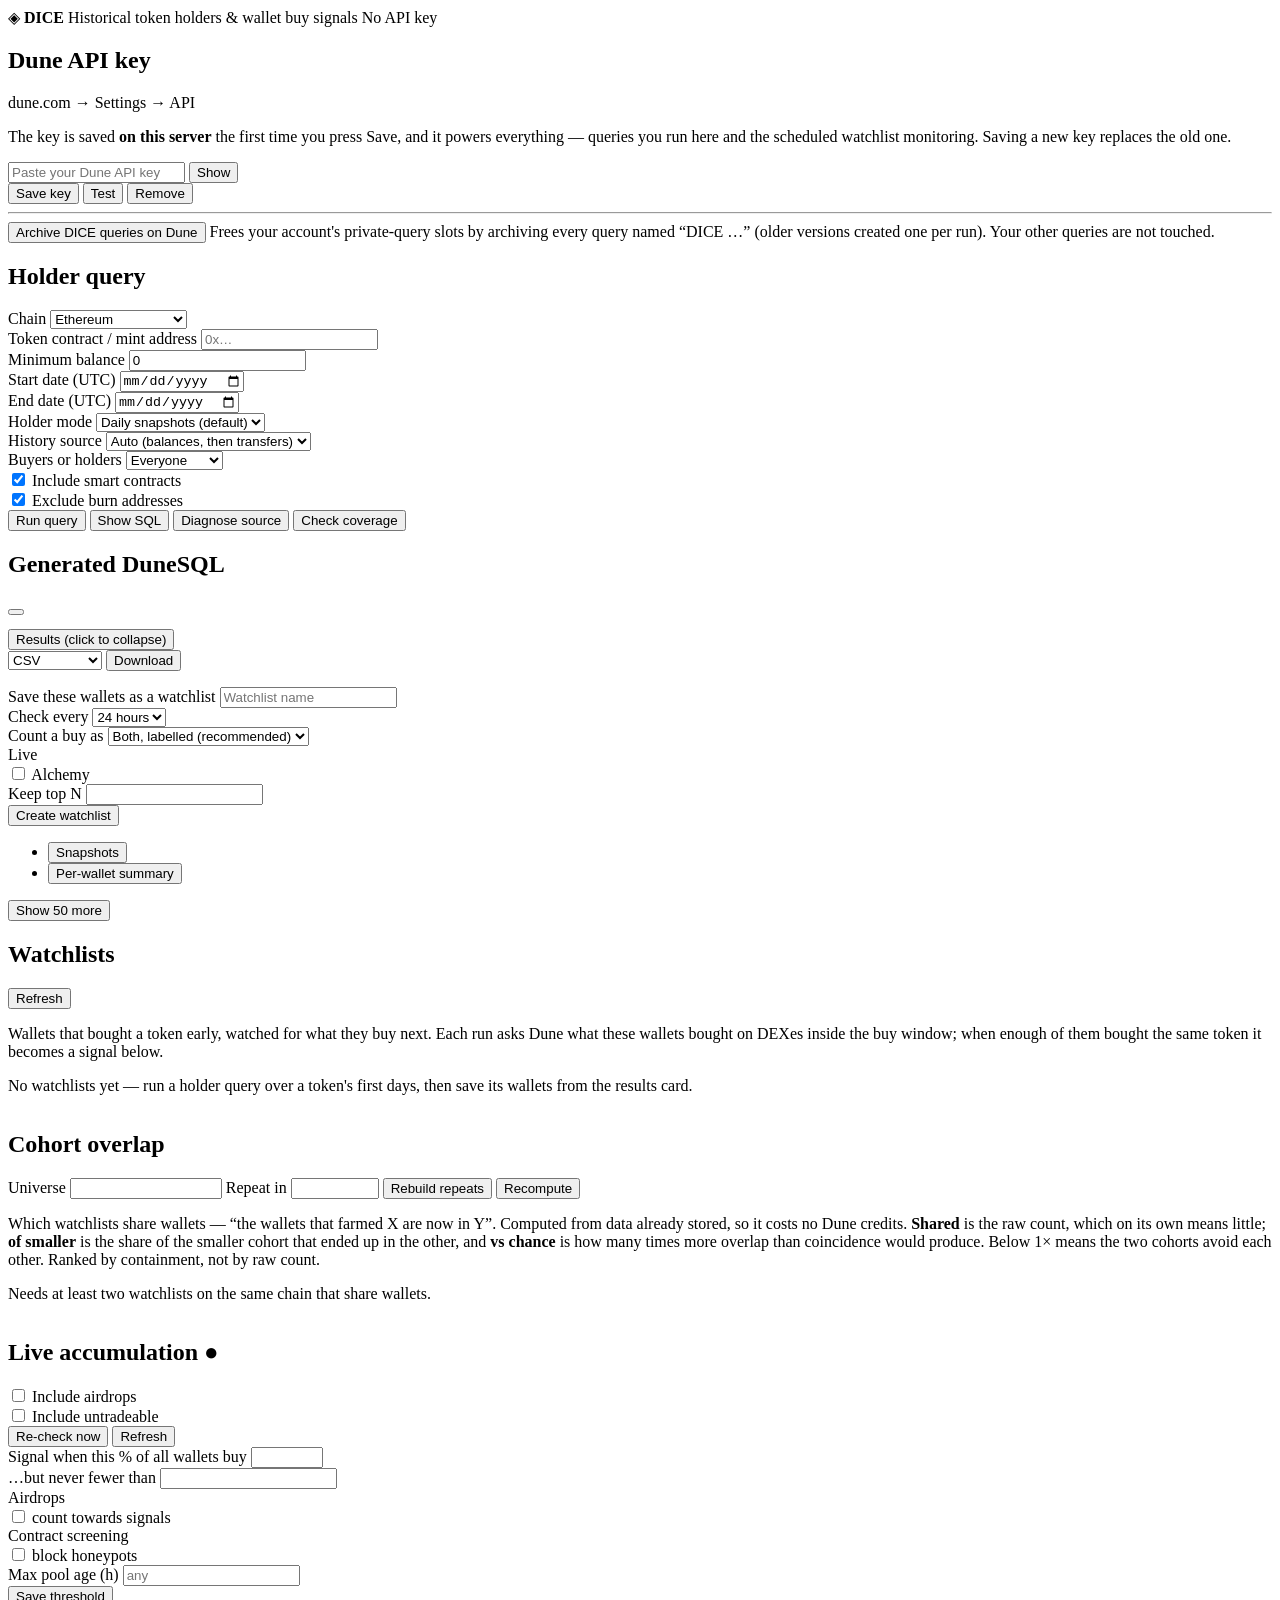
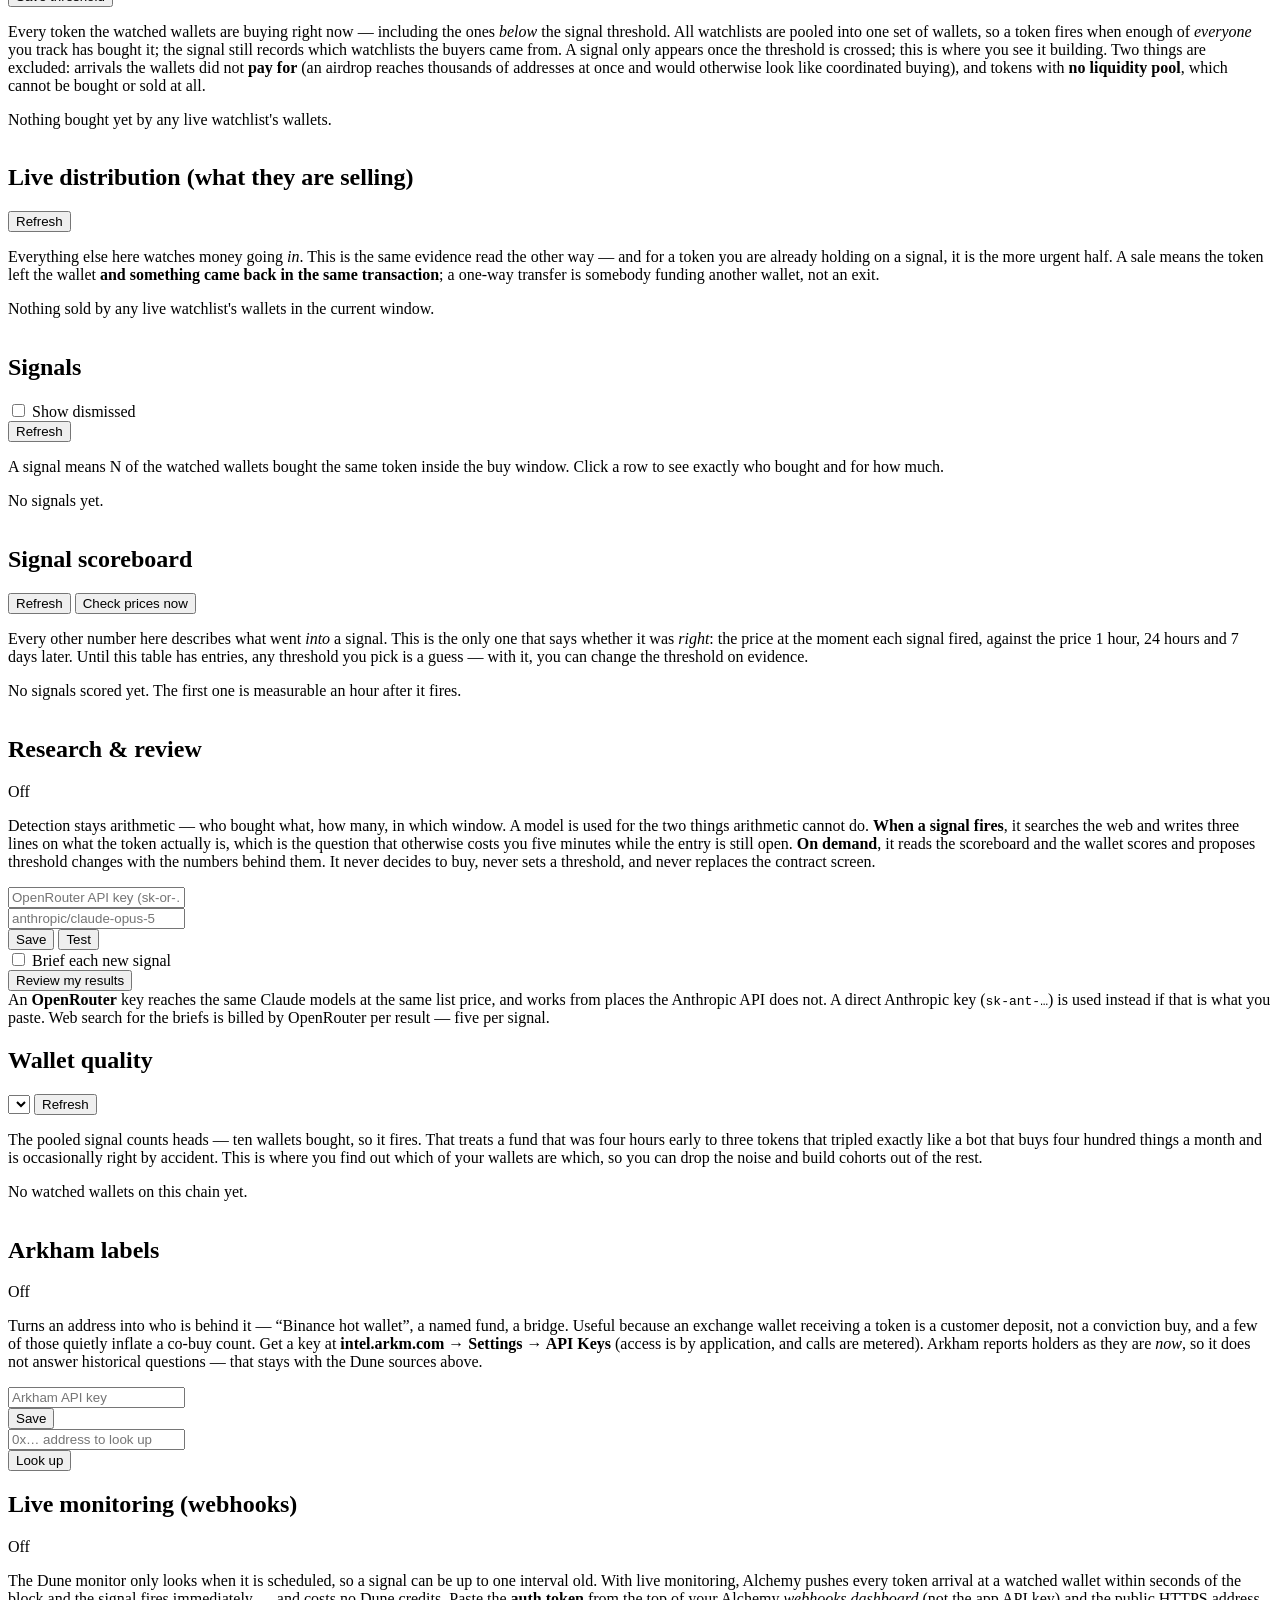
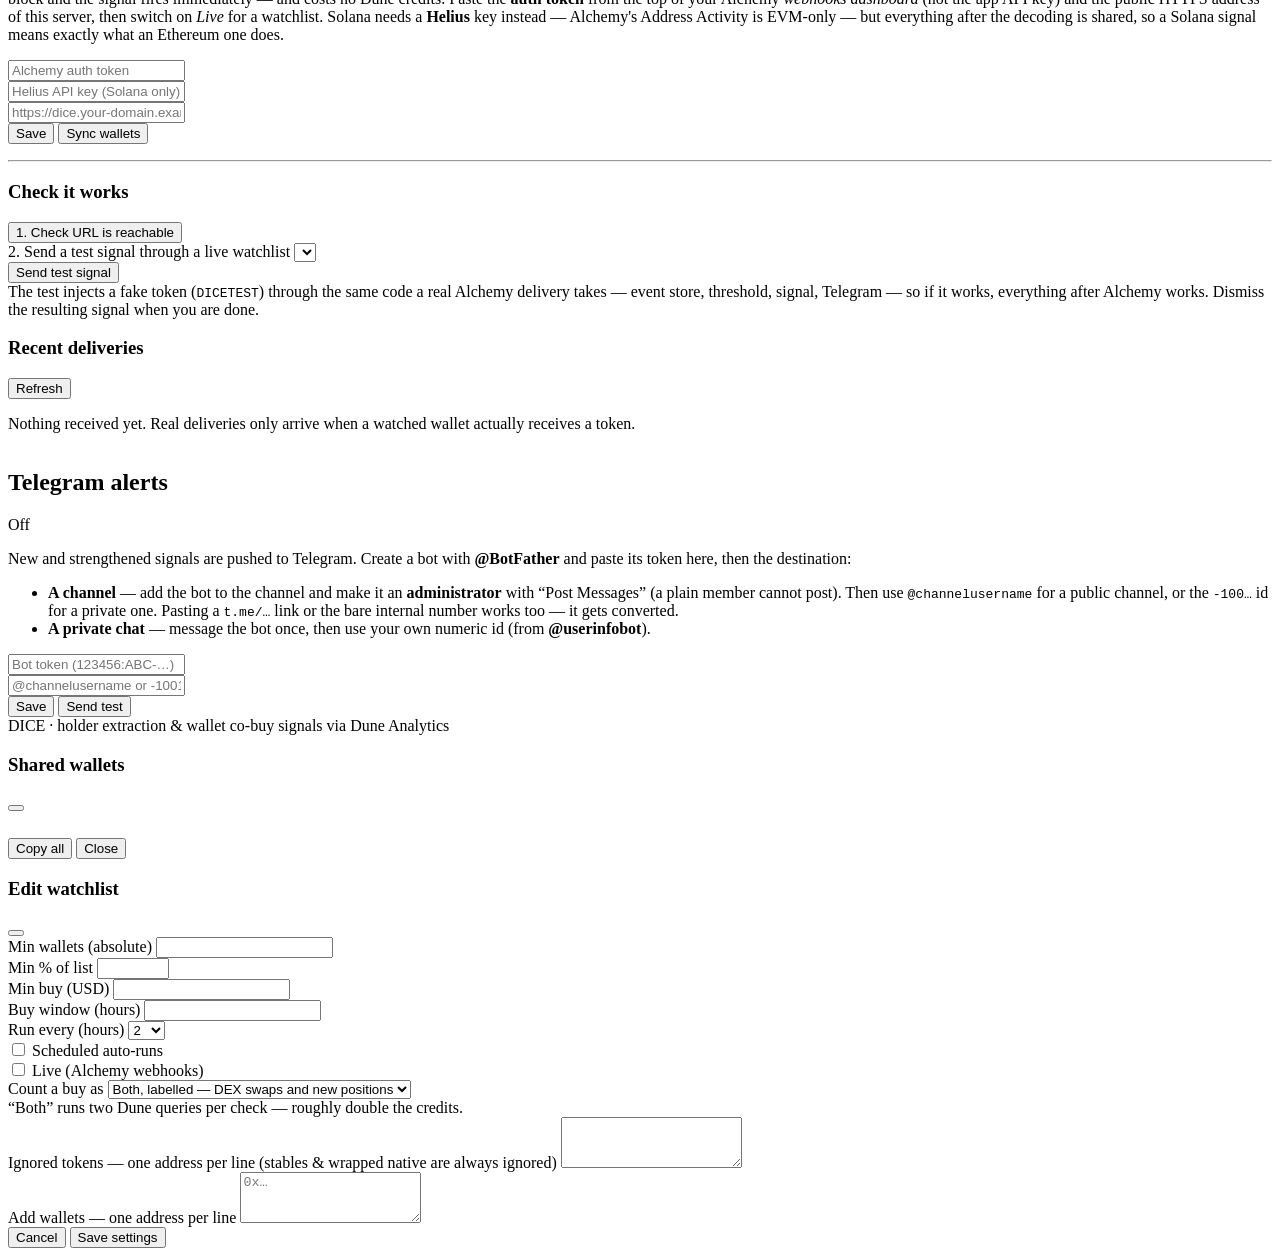
==== commit bde3a3d4: "Let the operator pick the model, with the price in front of them The model was a free-text field wit" ====
--- a/frontend/index.html
+++ b/frontend/index.html
@@ -560,7 +560,7 @@
     <!-- ================================================== ai -->
     <section class="card shadow-sm" aria-labelledby="aiHeading">
       <div class="card-header d-flex flex-wrap justify-content-between align-items-center gap-2">
-        <h2 id="aiHeading" class="h6 mb-0">Research &amp; review (Claude)</h2>
+        <h2 id="aiHeading" class="h6 mb-0">Research &amp; review</h2>
         <span id="aiBadge" class="badge rounded-pill text-bg-secondary">Off</span>
       </div>
       <div class="card-body">
@@ -581,7 +581,9 @@
           </div>
           <div class="col-lg-3">
             <input id="aiModel" class="form-control" spellcheck="false"
+                   list="aiModelList" autocomplete="off"
                    placeholder="anthropic/claude-opus-5">
+            <datalist id="aiModelList"></datalist>
           </div>
           <div class="col-auto">
             <button type="button" id="aiSave" class="btn btn-primary">Save</button>
@@ -612,6 +614,7 @@
             </span>
           </div>
         </div>
+        <div id="aiModelInfo" class="small mt-2"></div>
         <div id="aiStatus" class="small mt-2" role="status" aria-live="polite"></div>
         <div id="aiThemes" class="mt-3"></div>
         <div id="aiReviewOut" class="mt-3"></div>
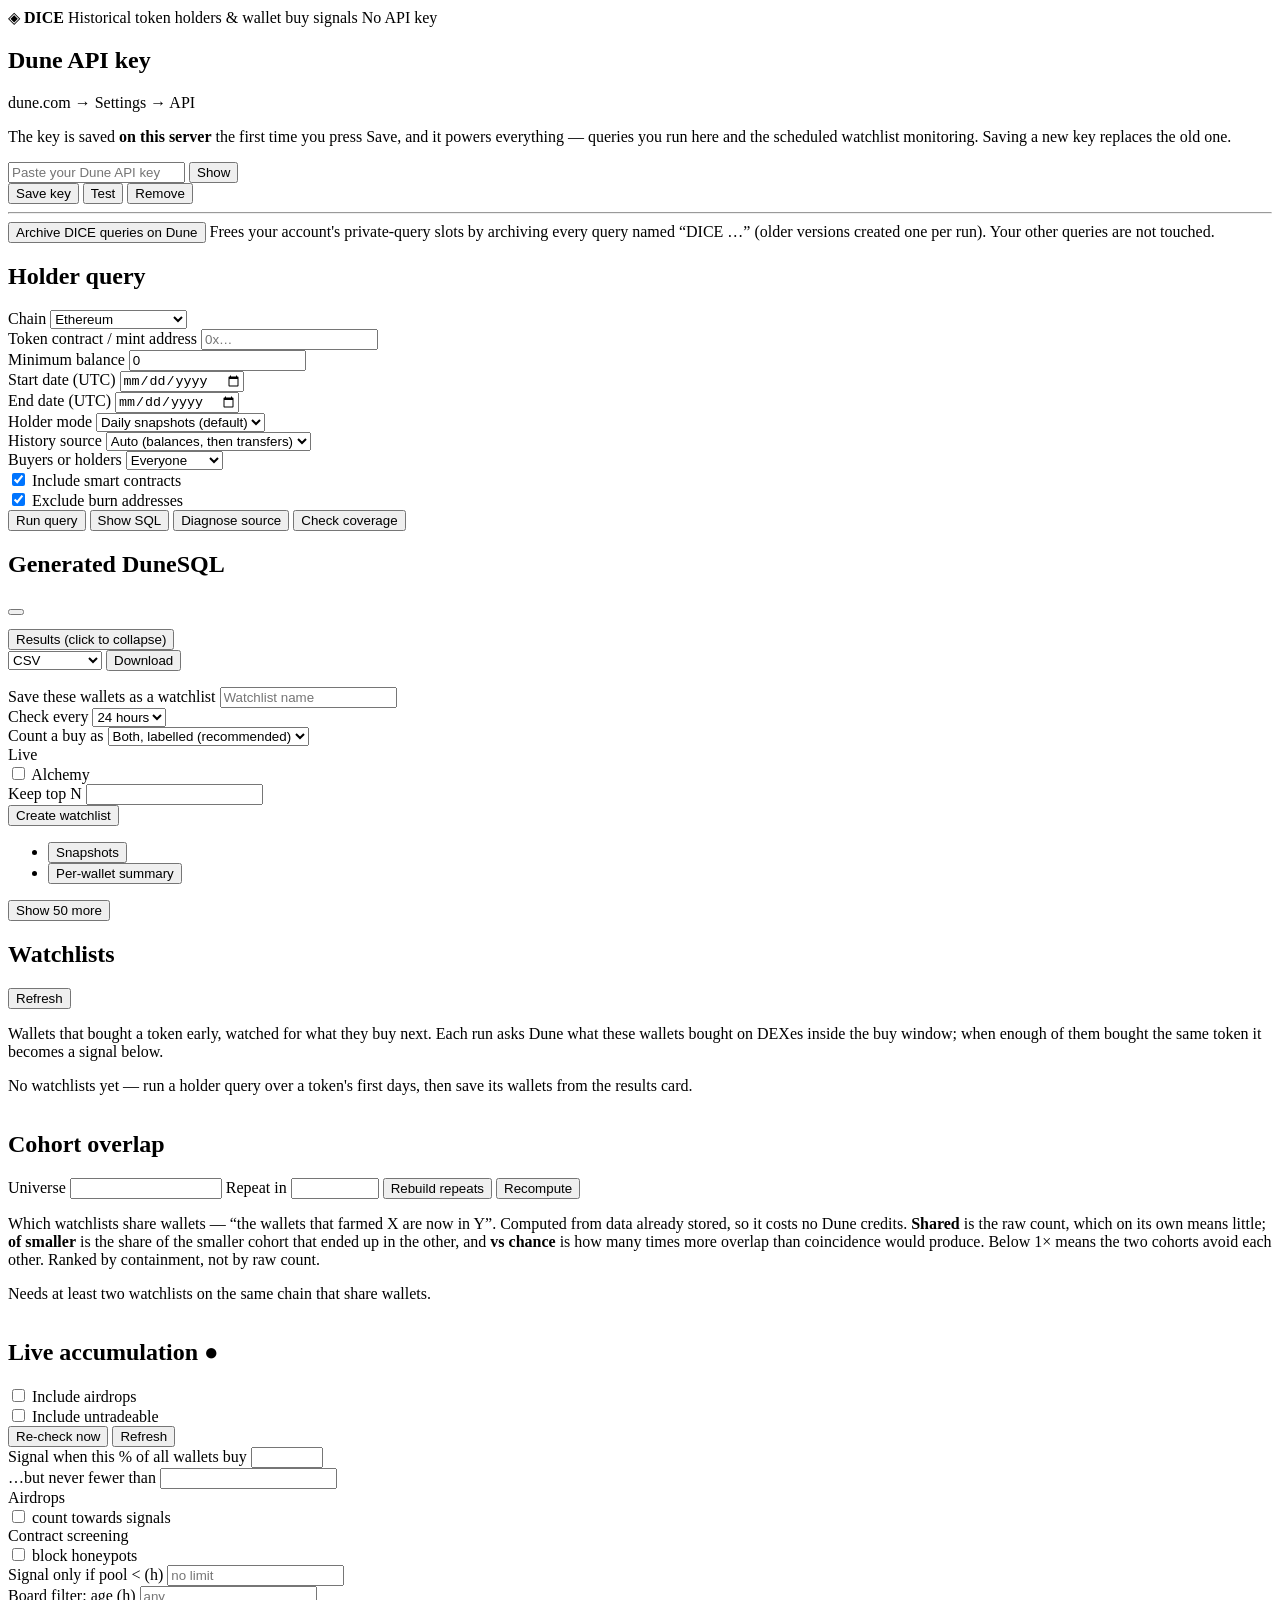
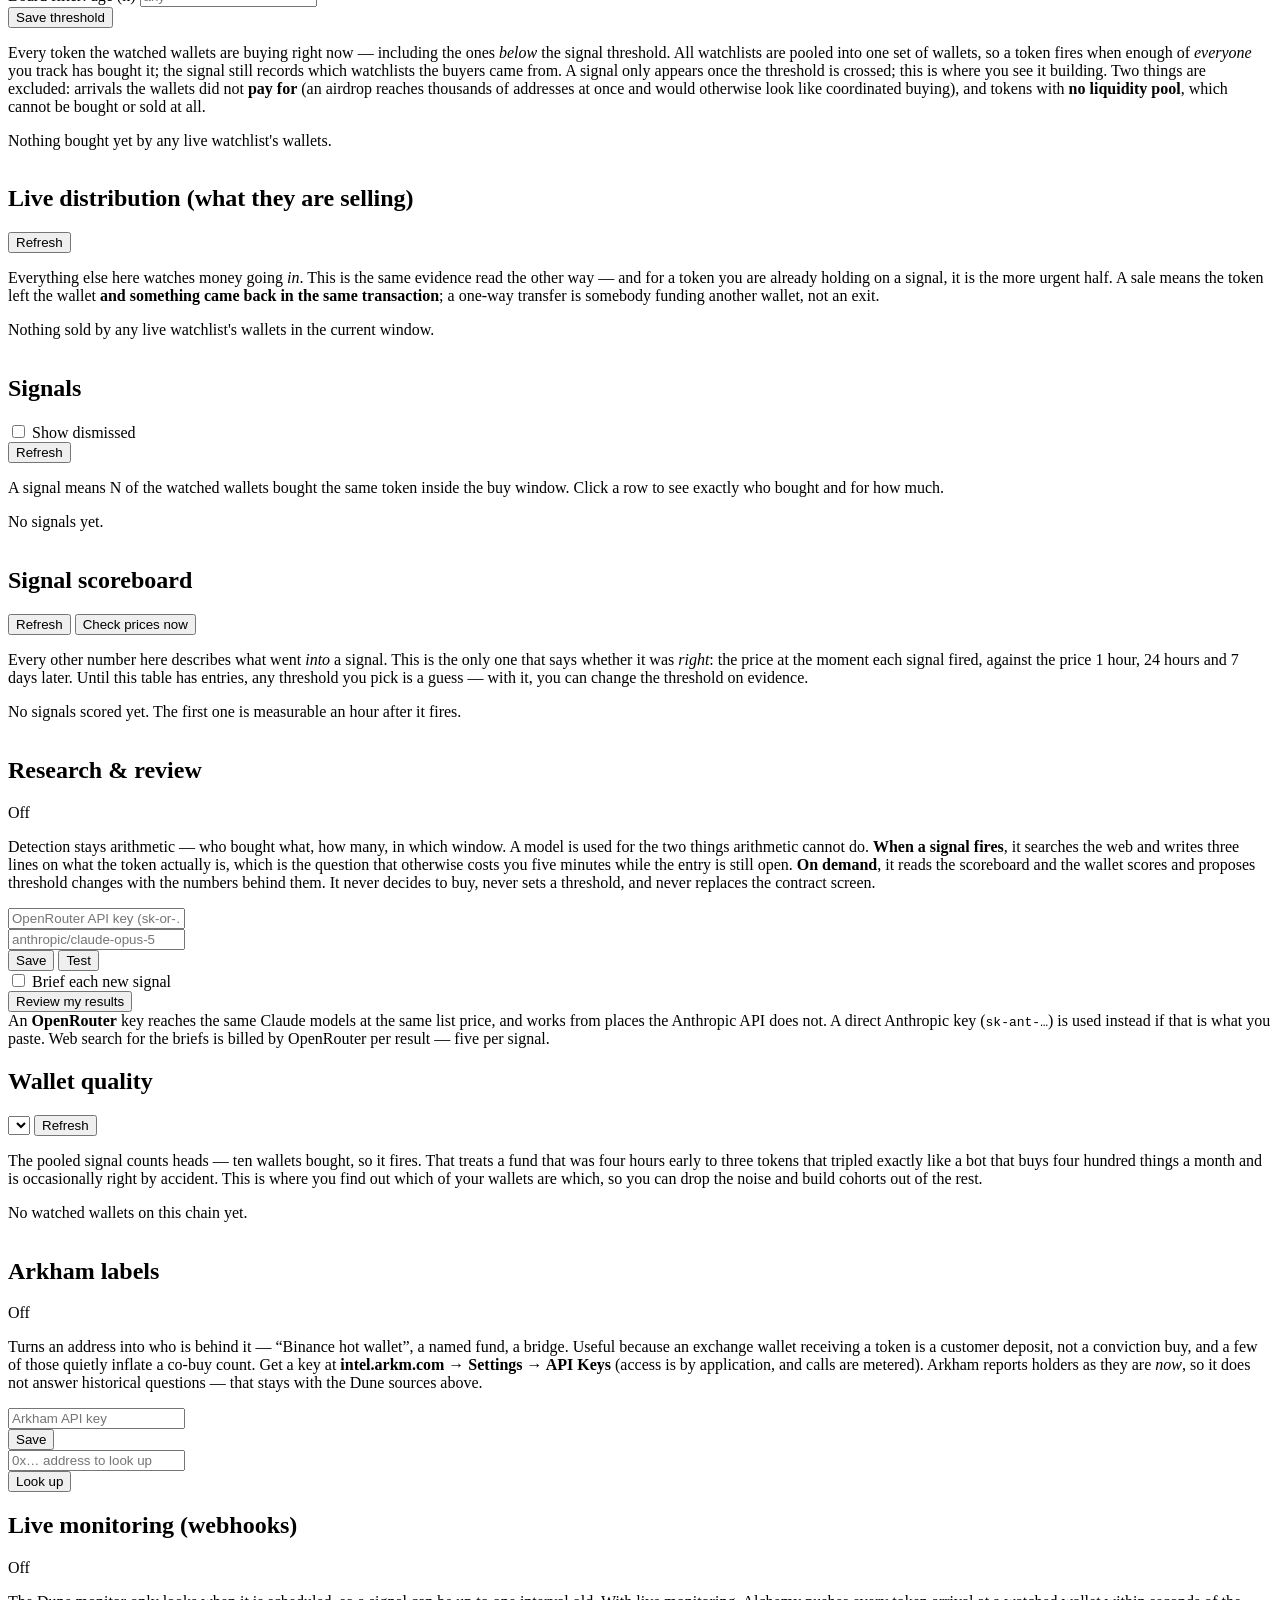
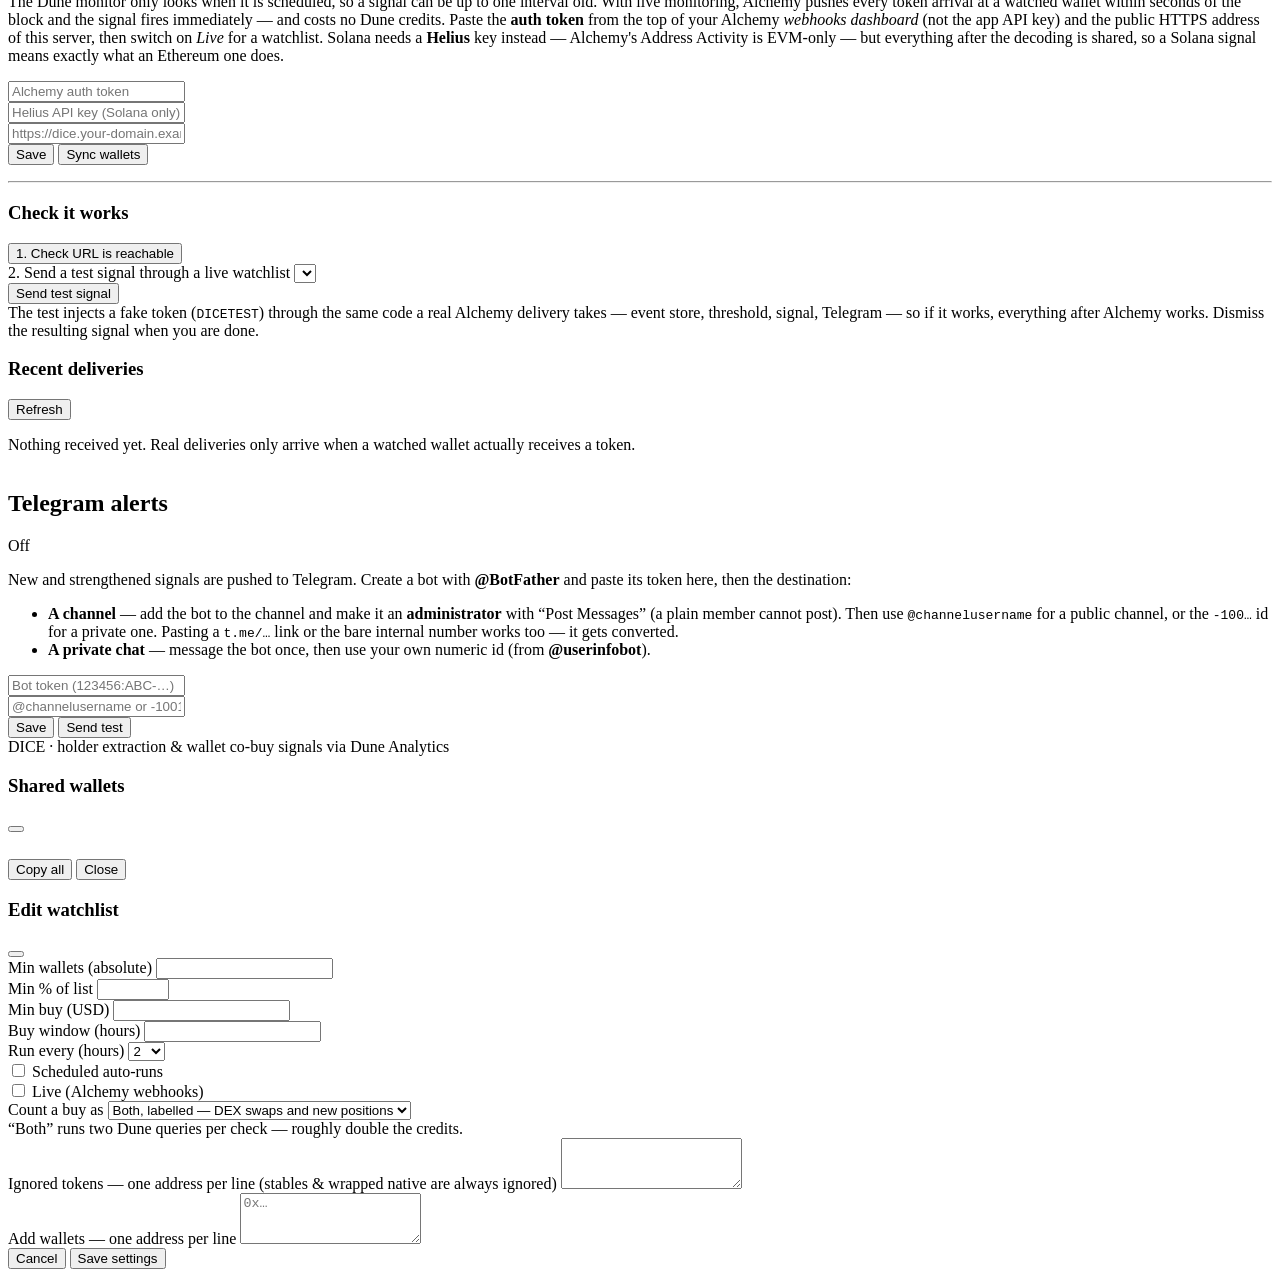
==== commit b0bee47d: "Let a signal require that the token is actually new Measured on the live install, at 6,231 watched w" ====
--- a/frontend/index.html
+++ b/frontend/index.html
@@ -427,8 +427,15 @@
             </div>
           </div>
           <div class="col-md-2">
+            <label class="form-label small mb-1" for="signalMaxPoolAge">
+              Signal only if pool &lt; (h)
+            </label>
+            <input id="signalMaxPoolAge" type="number" min="1" step="1"
+                   placeholder="no limit" class="form-control form-control-sm">
+          </div>
+          <div class="col-md-2">
             <label class="form-label small mb-1" for="liveMaxPoolAge">
-              Max pool age (h)
+              Board filter: age (h)
             </label>
             <input id="liveMaxPoolAge" type="number" min="1" step="1"
                    placeholder="any" class="form-control form-control-sm">
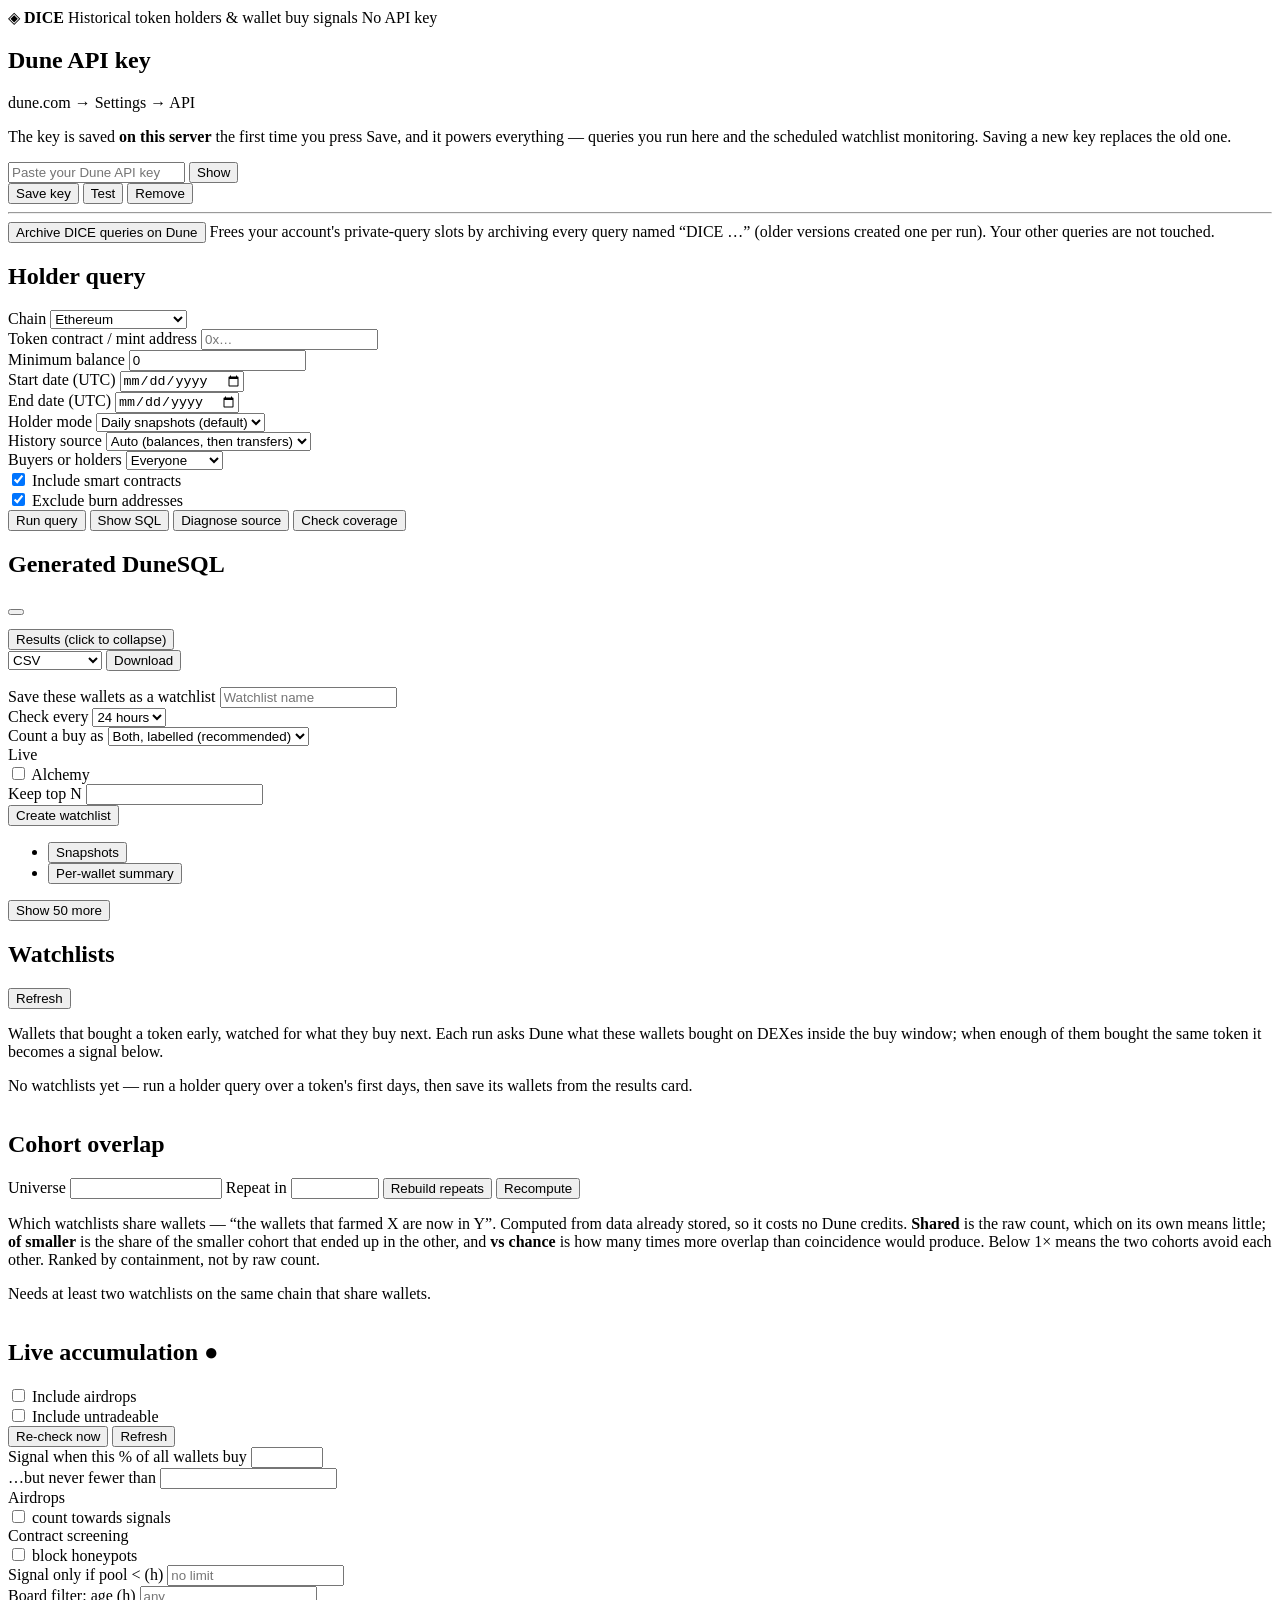
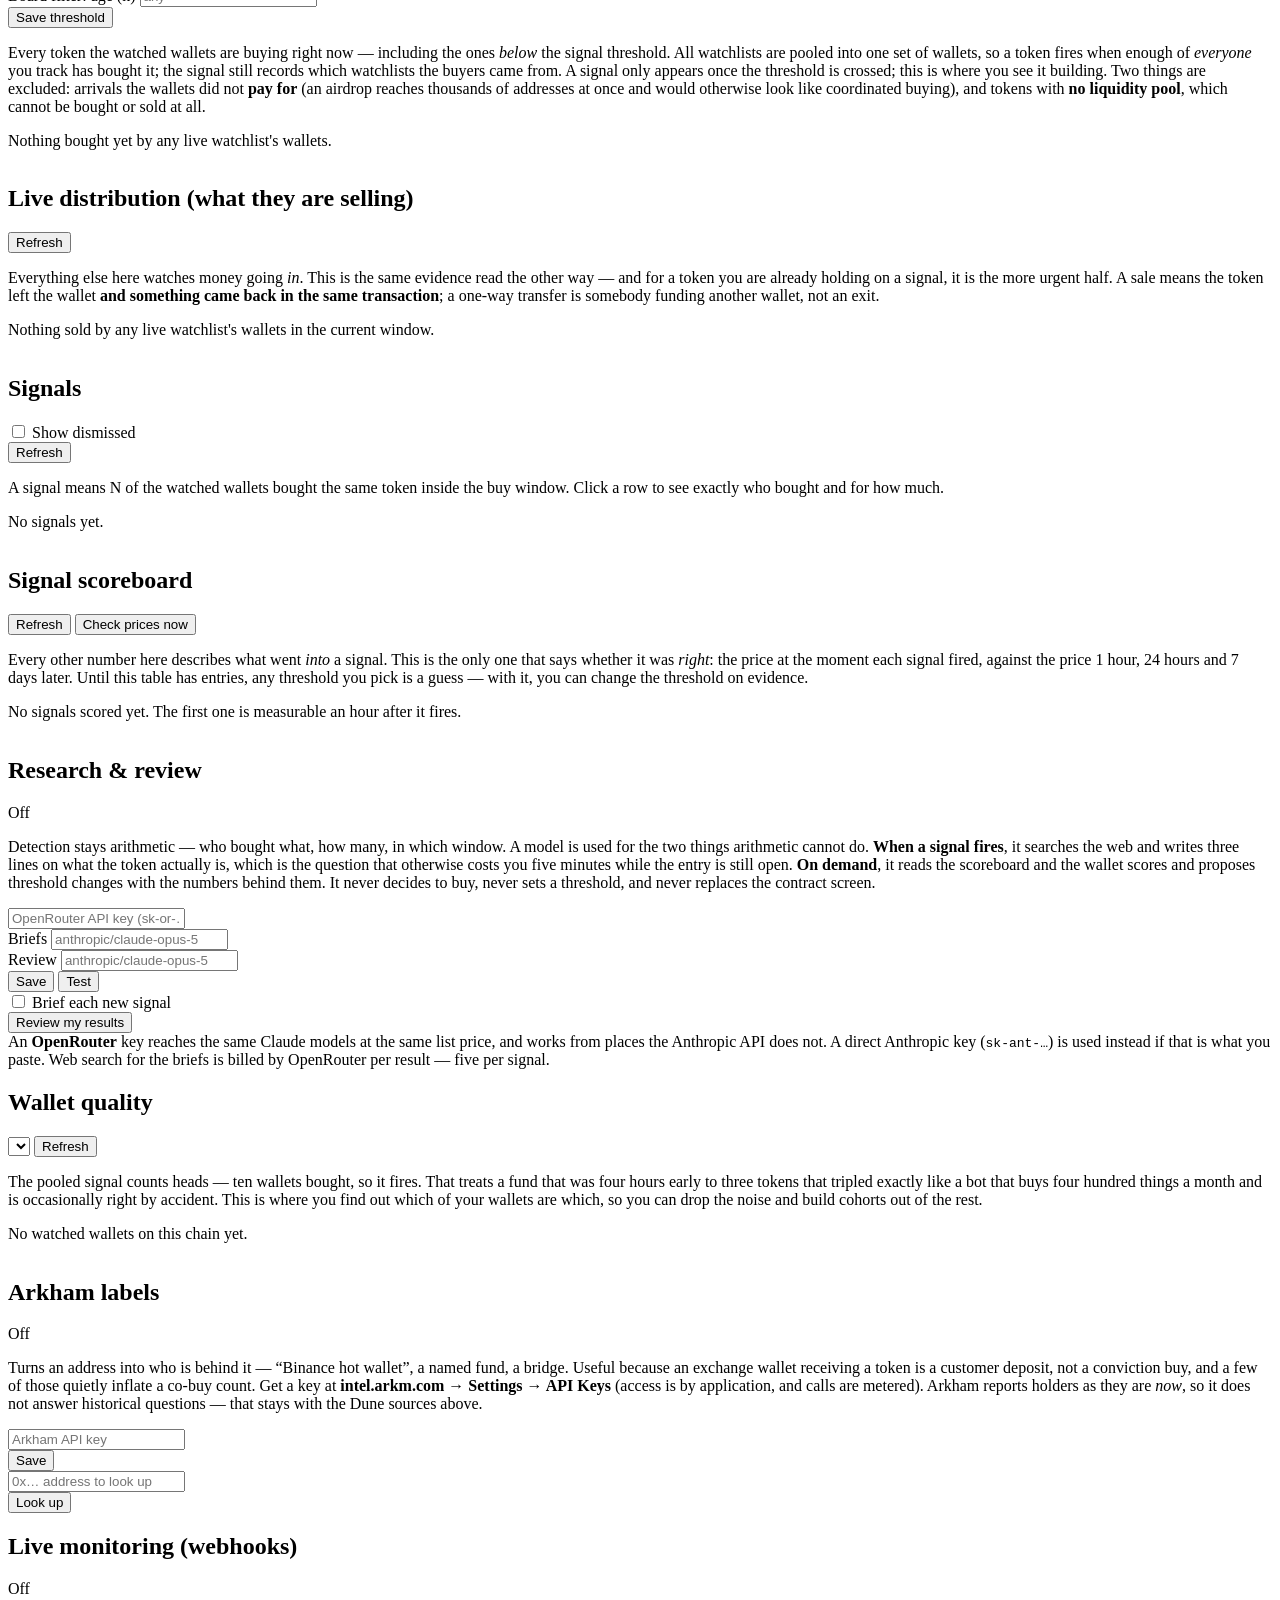
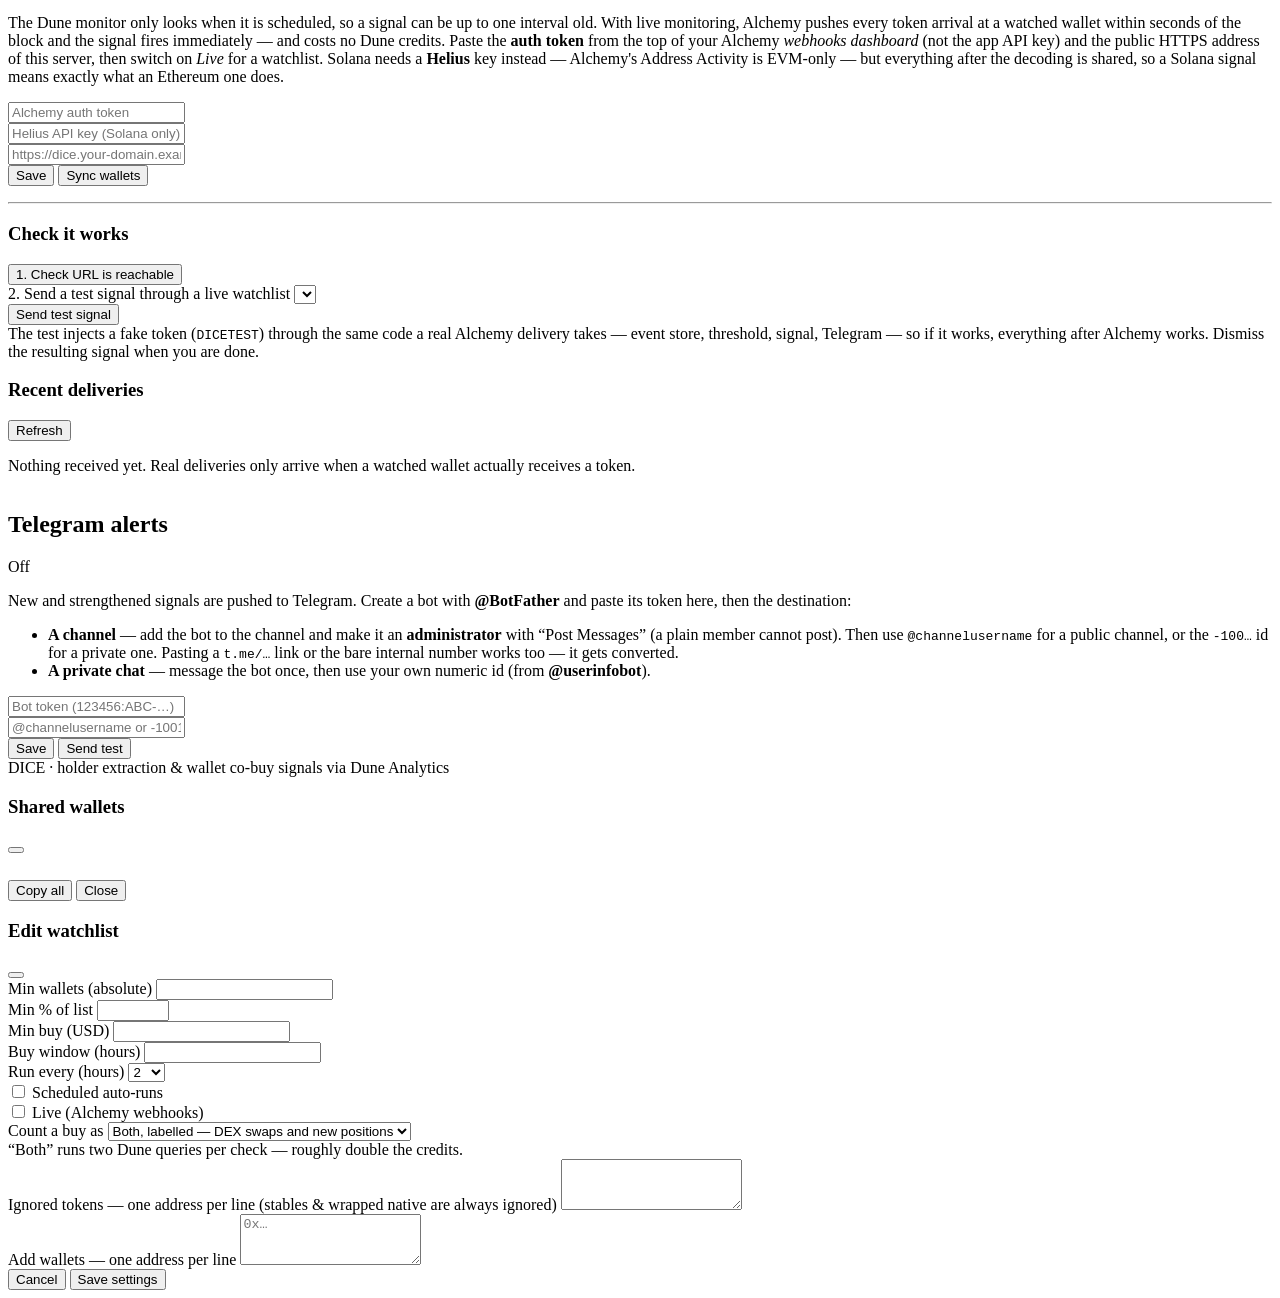
==== commit 1c8be8f1: "Give the review its own model, because the jobs are not alike Run against identical data on the live" ====
--- a/frontend/index.html
+++ b/frontend/index.html
@@ -587,10 +587,17 @@
                    spellcheck="false" placeholder="OpenRouter API key (sk-or-…)">
           </div>
           <div class="col-lg-3">
+            <label class="form-label small mb-1" for="aiModel">Briefs</label>
             <input id="aiModel" class="form-control" spellcheck="false"
                    list="aiModelList" autocomplete="off"
                    placeholder="anthropic/claude-opus-5">
             <datalist id="aiModelList"></datalist>
+          </div>
+          <div class="col-lg-3">
+            <label class="form-label small mb-1" for="aiReviewModel">Review</label>
+            <input id="aiReviewModel" class="form-control" spellcheck="false"
+                   list="aiModelList" autocomplete="off"
+                   placeholder="anthropic/claude-opus-5">
           </div>
           <div class="col-auto">
             <button type="button" id="aiSave" class="btn btn-primary">Save</button>
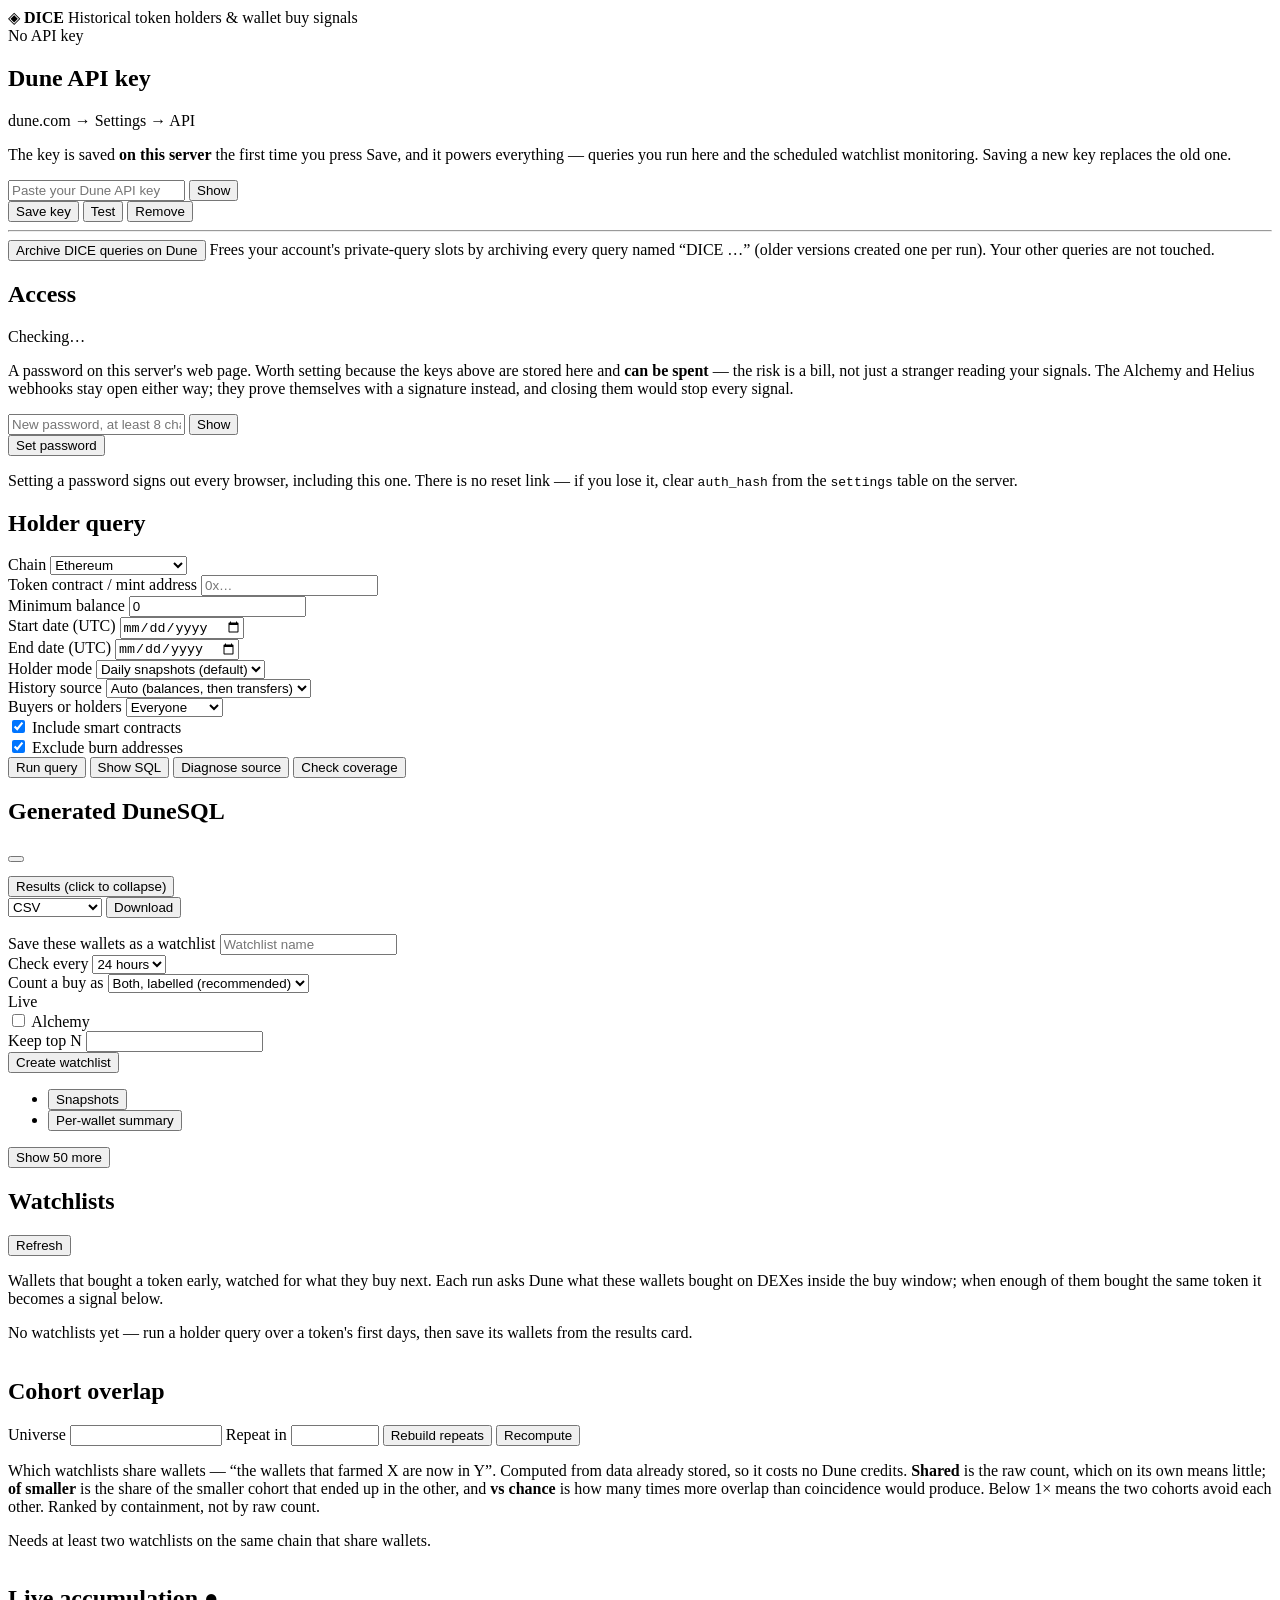
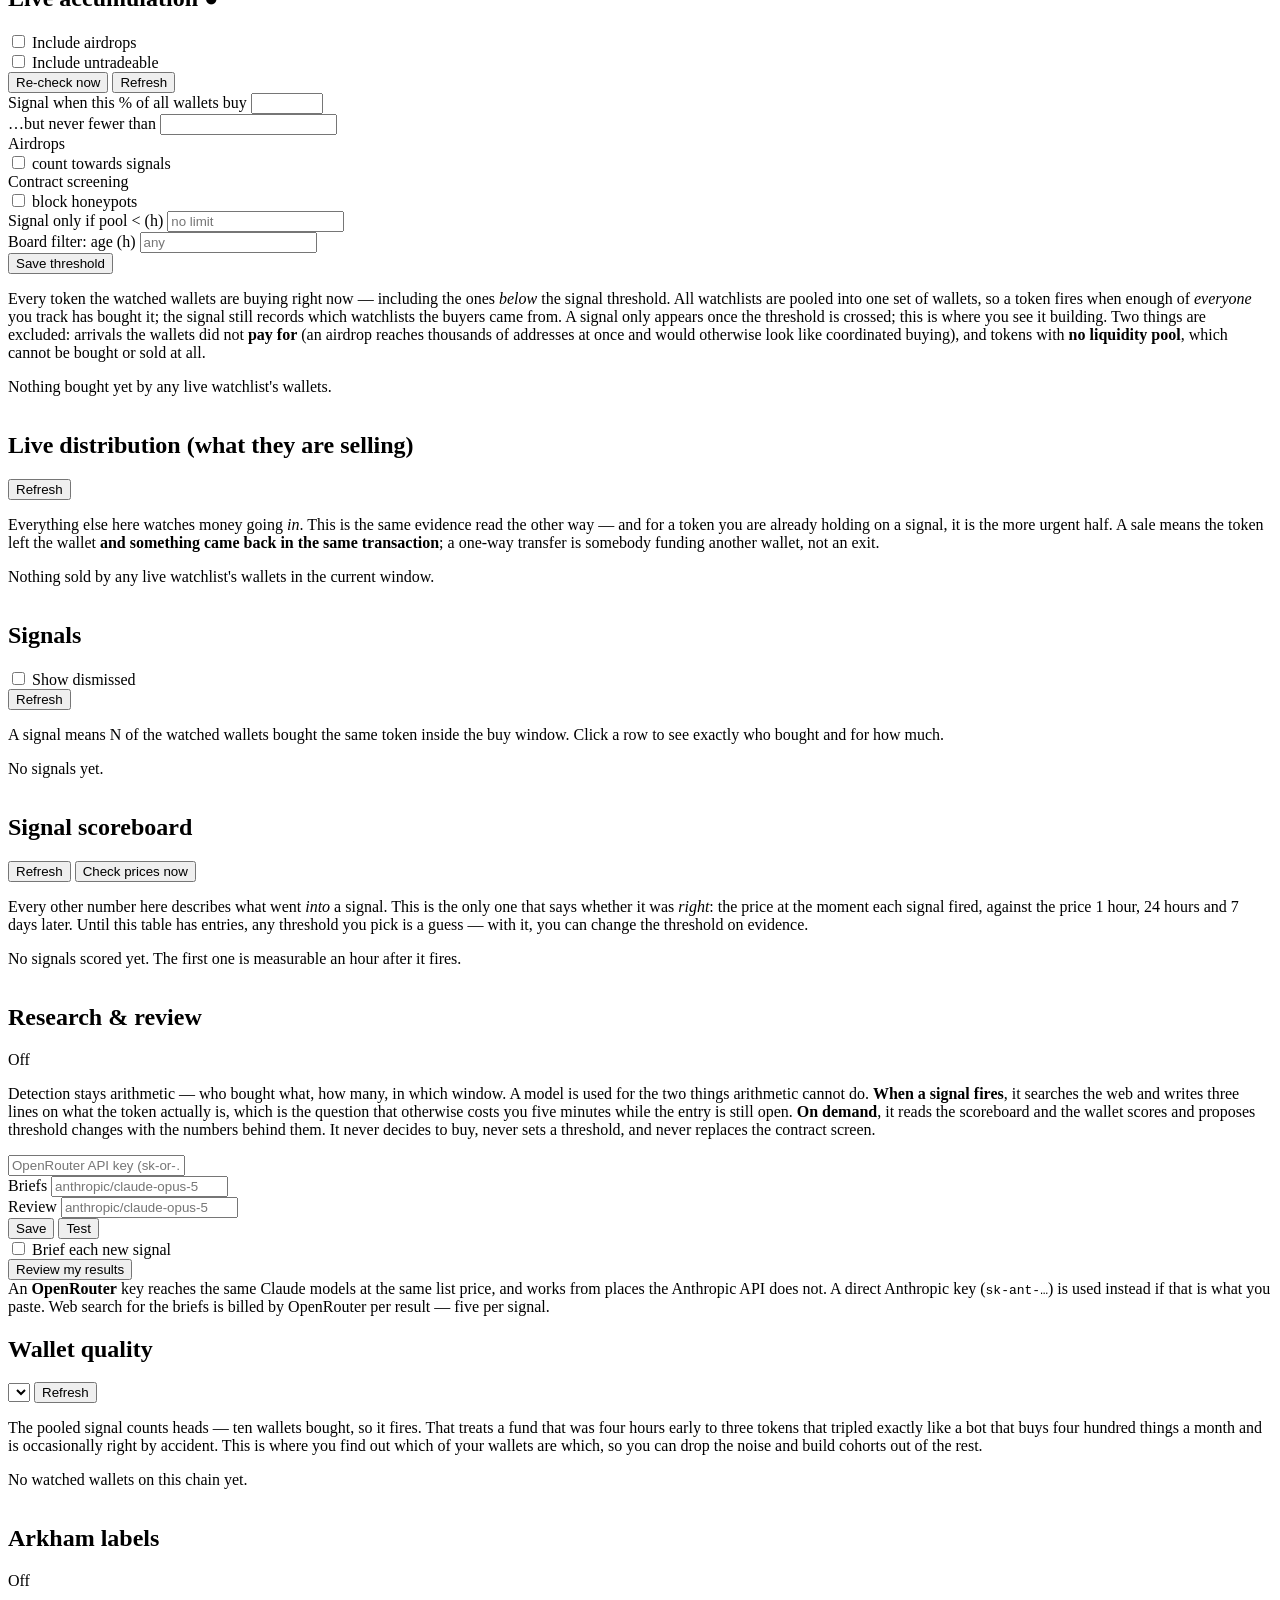
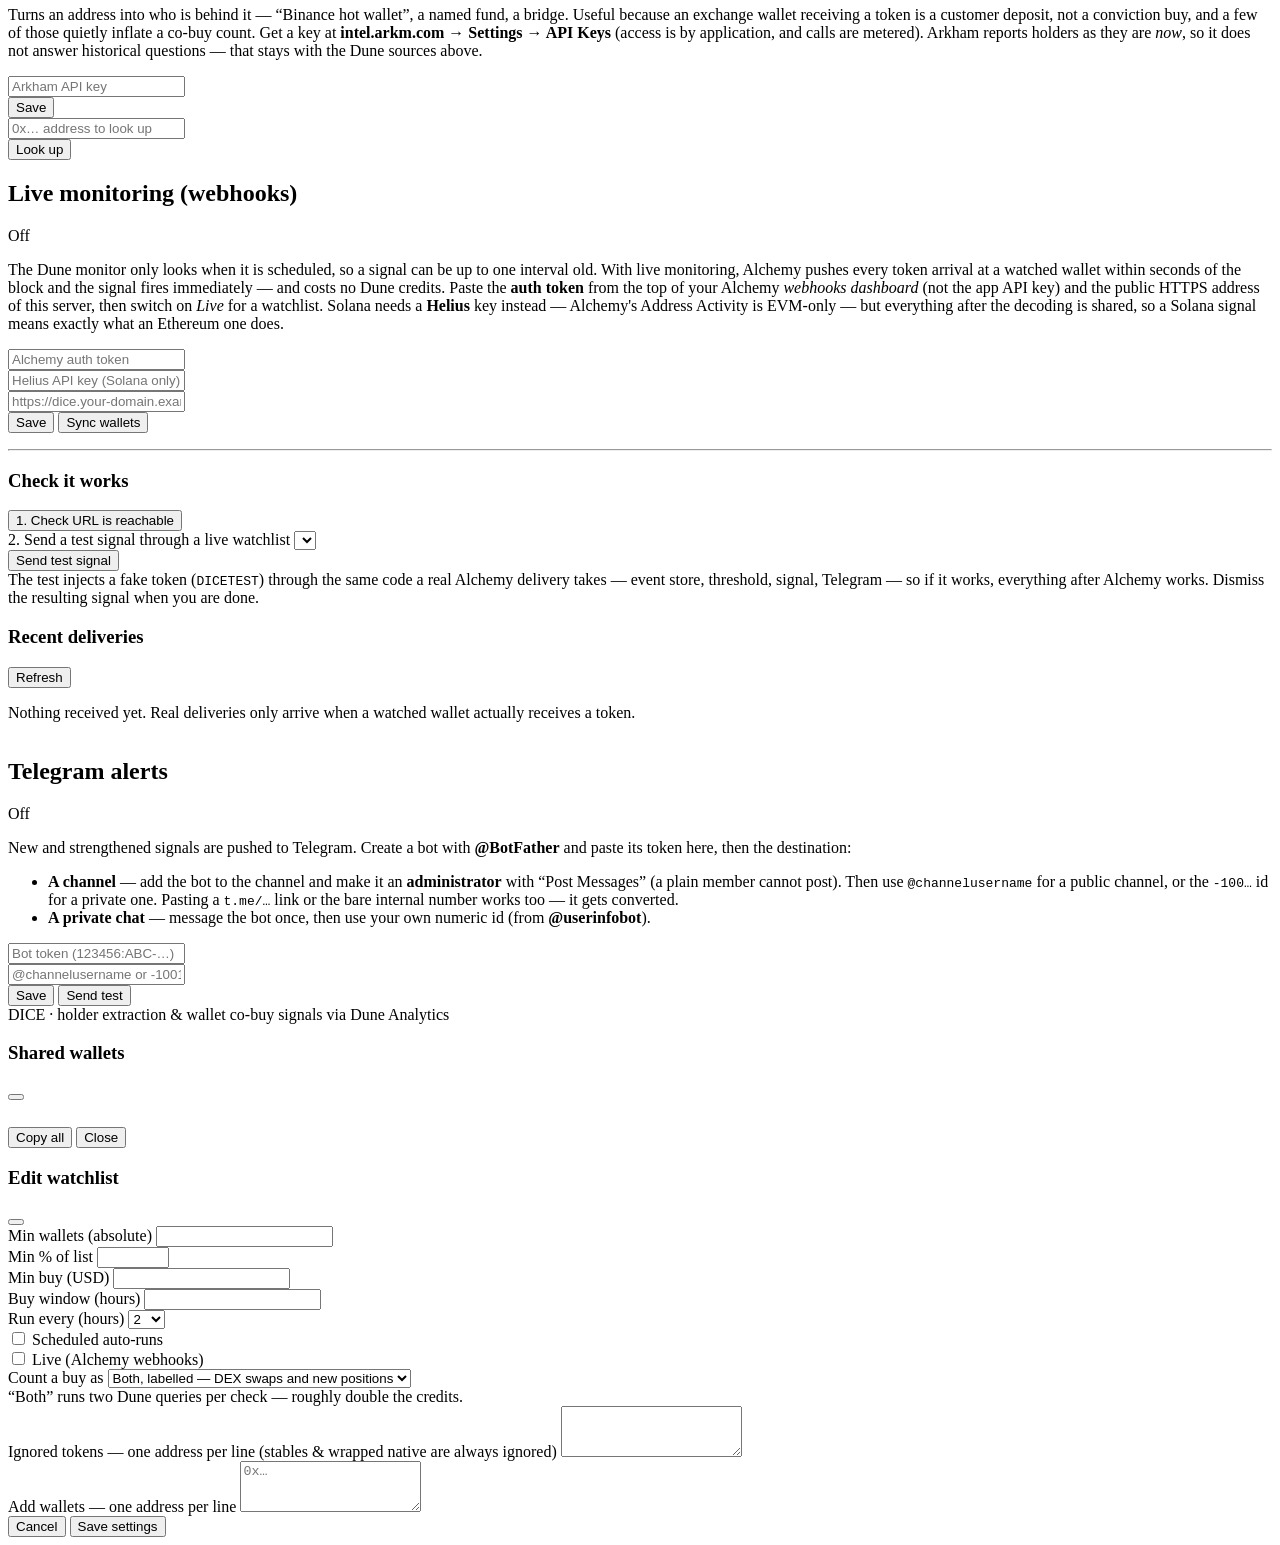
==== commit da5ceb49: "Replace nginx Basic Auth with a real sign-in Basic Auth works but gives you the browser's native cre" ====
--- a/frontend/index.html
+++ b/frontend/index.html
@@ -31,7 +31,14 @@
           </span>
         </span>
       </span>
-      <span id="keyPill" class="badge rounded-pill text-bg-secondary">No API key</span>
+      <div class="d-flex align-items-center gap-2">
+        <span id="keyPill" class="badge rounded-pill text-bg-secondary">No API key</span>
+        <!-- Hidden until there is a session to end, so an unprotected install
+             is not offered a sign-out that does nothing. -->
+        <button type="button" id="signOut" class="btn btn-sm btn-outline-secondary" hidden>
+          Sign out
+        </button>
+      </div>
     </div>
   </nav>
 
@@ -76,6 +83,42 @@
             not touched.
           </span>
         </div>
+      </div>
+    </section>
+
+    <!-- ================================================== access -->
+    <section class="card shadow-sm" aria-labelledby="accessHeading">
+      <div class="card-header d-flex justify-content-between align-items-center">
+        <h2 id="accessHeading" class="h6 mb-0">Access</h2>
+        <span id="accessPill" class="badge rounded-pill text-bg-secondary">Checking…</span>
+      </div>
+      <div class="card-body">
+        <p class="form-text mt-0 mb-3">
+          A password on this server's web page. Worth setting because the keys
+          above are stored here and <strong>can be spent</strong> — the risk is a
+          bill, not just a stranger reading your signals. The Alchemy and Helius
+          webhooks stay open either way; they prove themselves with a signature
+          instead, and closing them would stop every signal.
+        </p>
+        <div class="row g-2 align-items-center">
+          <div class="col-lg-6">
+            <div class="input-group">
+              <input id="accessPassword" type="password" class="form-control"
+                     autocomplete="new-password" spellcheck="false"
+                     placeholder="New password, at least 8 characters">
+              <button type="button" id="toggleAccess" class="btn btn-outline-secondary">Show</button>
+            </div>
+          </div>
+          <div class="col-auto">
+            <button type="button" id="saveAccess" class="btn btn-primary">Set password</button>
+          </div>
+        </div>
+        <div id="accessStatus" class="small mt-2" role="status" aria-live="polite"></div>
+        <p class="form-text mb-0">
+          Setting a password signs out every browser, including this one. There is
+          no reset link — if you lose it, clear
+          <code>auth_hash</code> from the <code>settings</code> table on the server.
+        </p>
       </div>
     </section>
 
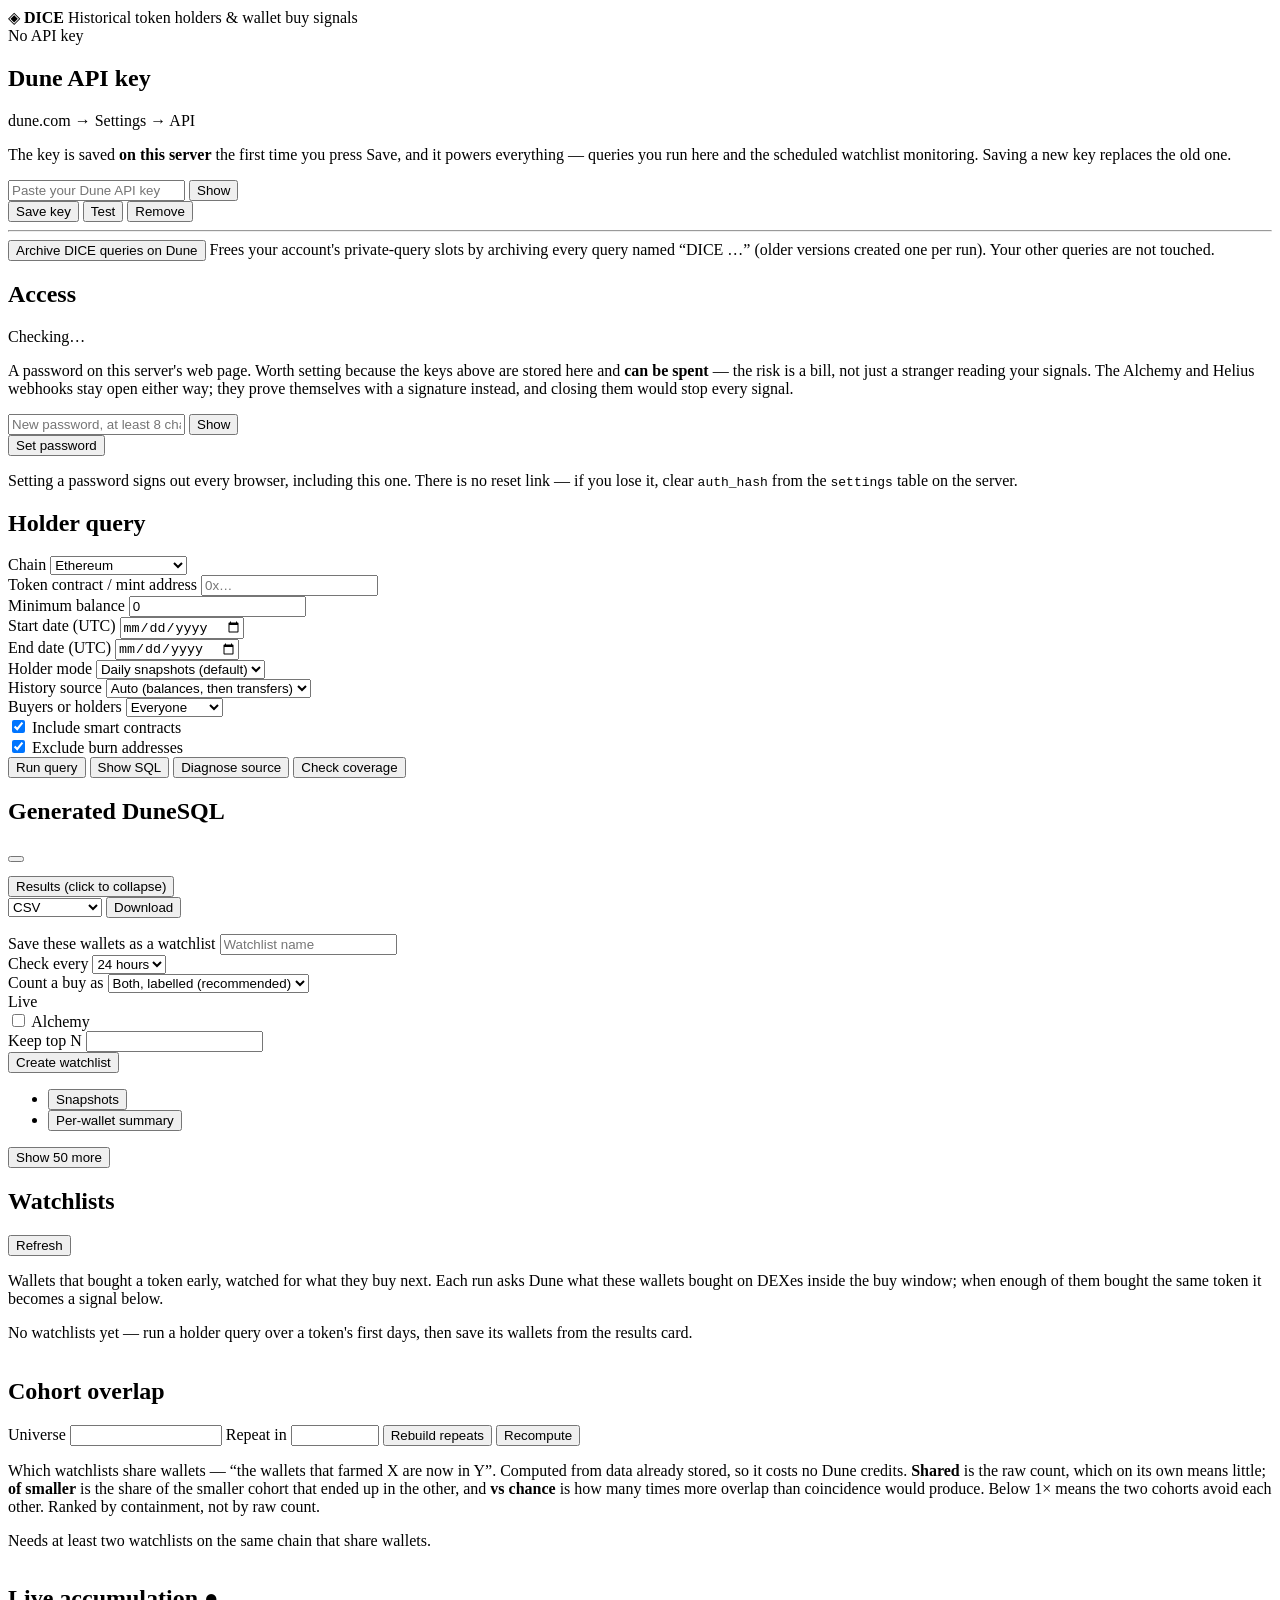
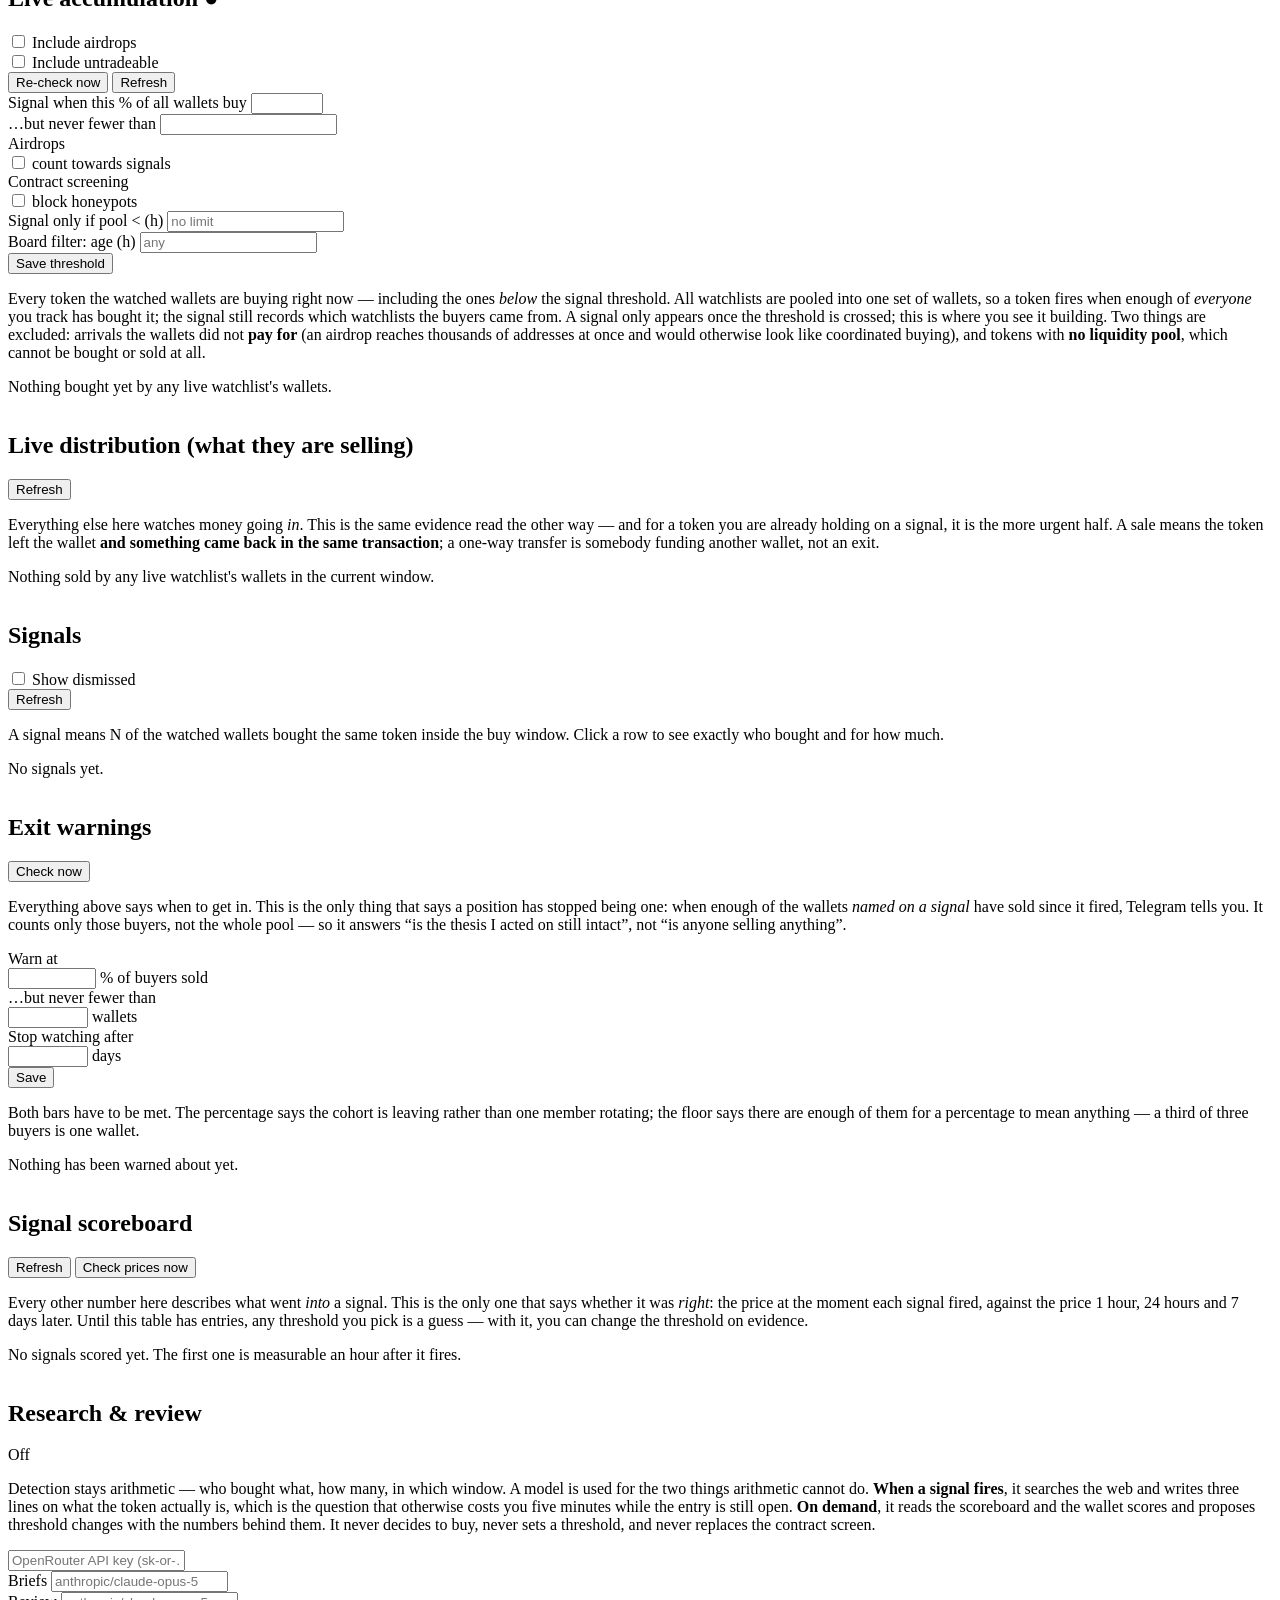
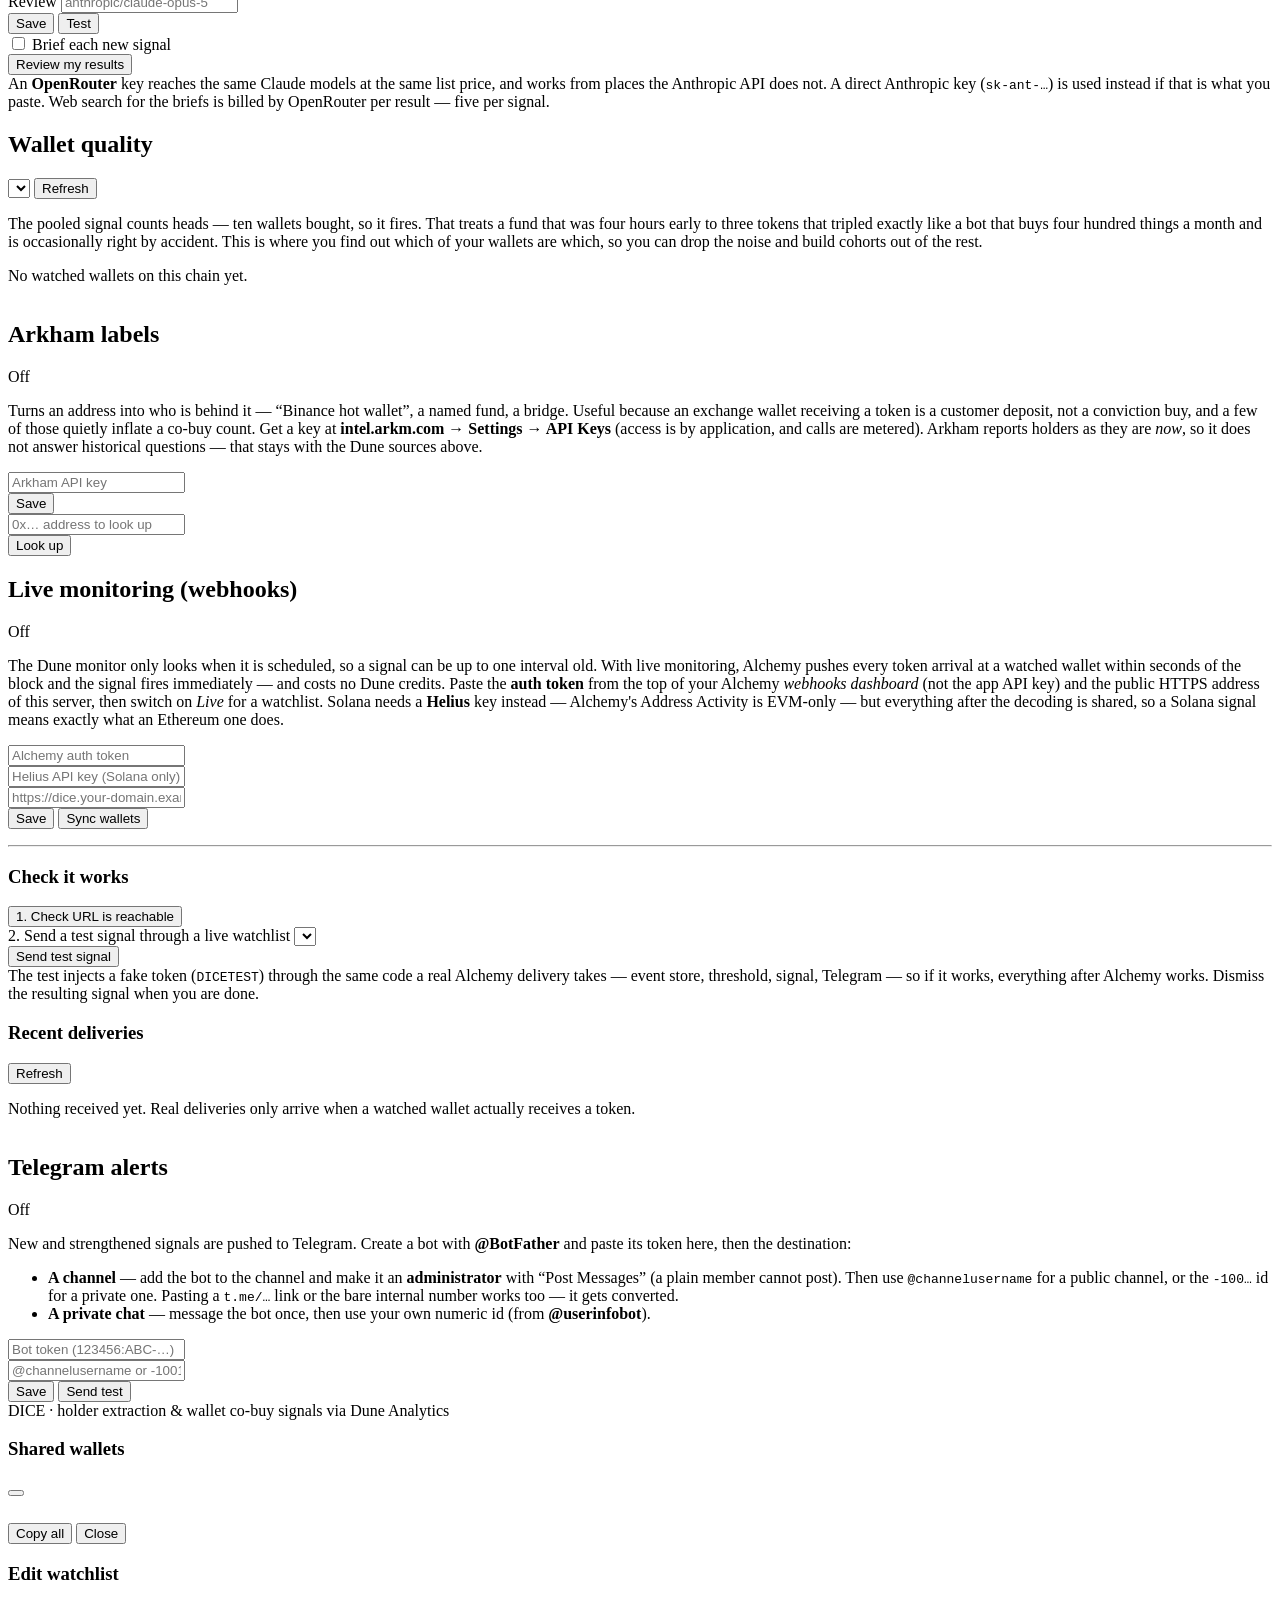
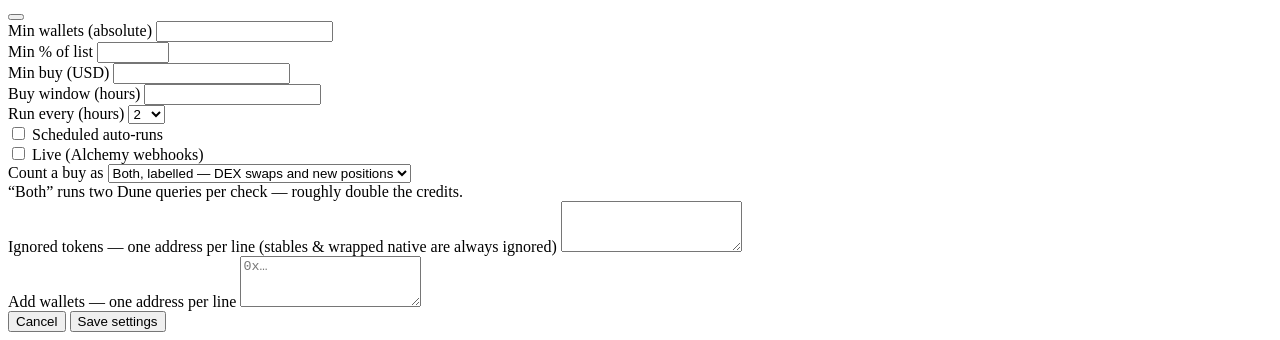
==== commit 0dffa229: "Warn when a signal's own buyers start selling DICE has only ever said when to get in. The counting f" ====
--- a/frontend/index.html
+++ b/frontend/index.html
@@ -573,6 +573,66 @@
       </div>
     </section>
 
+    <!-- ================================================== exits -->
+    <section class="card shadow-sm" aria-labelledby="exitAlertsHeading">
+      <div class="card-header d-flex flex-wrap justify-content-between align-items-center gap-2">
+        <h2 id="exitAlertsHeading" class="h6 mb-0">Exit warnings</h2>
+        <button type="button" id="checkExits" class="btn btn-outline-secondary btn-sm">
+          Check now
+        </button>
+      </div>
+      <div class="card-body">
+        <p class="small text-body-secondary">
+          Everything above says when to get in. This is the only thing that says
+          a position has stopped being one: when enough of the wallets
+          <em>named on a signal</em> have sold since it fired, Telegram tells you.
+          It counts only those buyers, not the whole pool — so it answers
+          “is the thesis I acted on still intact”, not “is anyone selling anything”.
+        </p>
+        <div class="row g-2 align-items-end">
+          <div class="col-auto">
+            <label class="form-label small mb-1" for="exitPct">Warn at</label>
+            <div class="input-group input-group-sm">
+              <input id="exitPct" type="number" class="form-control" min="1" max="100" step="1" style="width:5rem">
+              <span class="input-group-text">% of buyers sold</span>
+            </div>
+          </div>
+          <div class="col-auto">
+            <label class="form-label small mb-1" for="exitMinWallets">…but never fewer than</label>
+            <div class="input-group input-group-sm">
+              <input id="exitMinWallets" type="number" class="form-control" min="1" step="1" style="width:4.5rem">
+              <span class="input-group-text">wallets</span>
+            </div>
+          </div>
+          <div class="col-auto">
+            <label class="form-label small mb-1" for="exitWindowDays">Stop watching after</label>
+            <div class="input-group input-group-sm">
+              <input id="exitWindowDays" type="number" class="form-control" min="1" step="1" style="width:4.5rem">
+              <span class="input-group-text">days</span>
+            </div>
+          </div>
+          <div class="col-auto">
+            <button type="button" id="saveExitSettings" class="btn btn-primary btn-sm">Save</button>
+          </div>
+        </div>
+        <p class="form-text mt-1 mb-3">
+          Both bars have to be met. The percentage says the cohort is leaving
+          rather than one member rotating; the floor says there are enough of
+          them for a percentage to mean anything — a third of three buyers is
+          one wallet.
+        </p>
+        <p id="exitAlertsEmpty" class="small text-body-secondary mb-0">
+          Nothing has been warned about yet.
+        </p>
+        <div class="table-responsive">
+          <table id="exitAlertsTable" class="table table-sm align-middle d-none mb-0">
+            <thead></thead><tbody></tbody>
+          </table>
+        </div>
+        <div id="exitAlertsStatus" class="small mt-2" role="status" aria-live="polite"></div>
+      </div>
+    </section>
+
     <!-- ================================================== scoreboard -->
     <section class="card shadow-sm" aria-labelledby="perfHeading">
       <div class="card-header d-flex flex-wrap justify-content-between align-items-center gap-2">
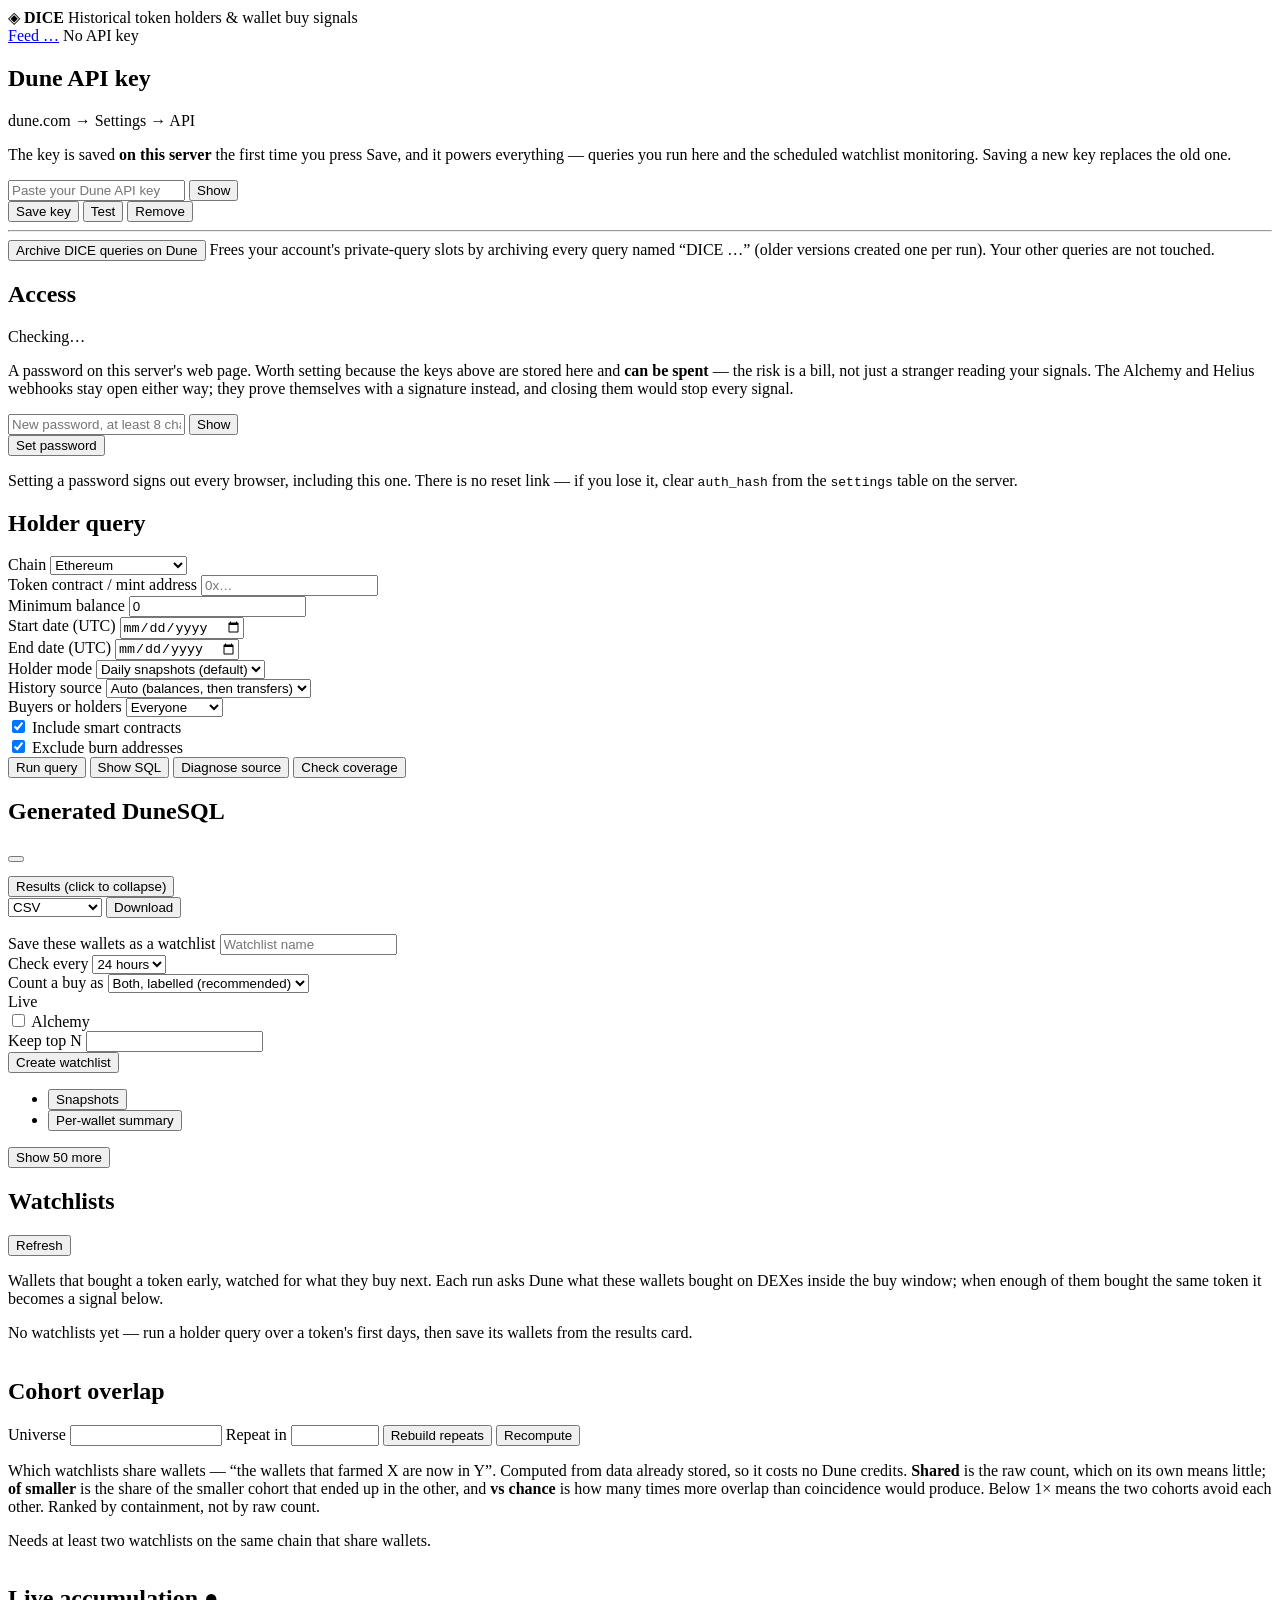
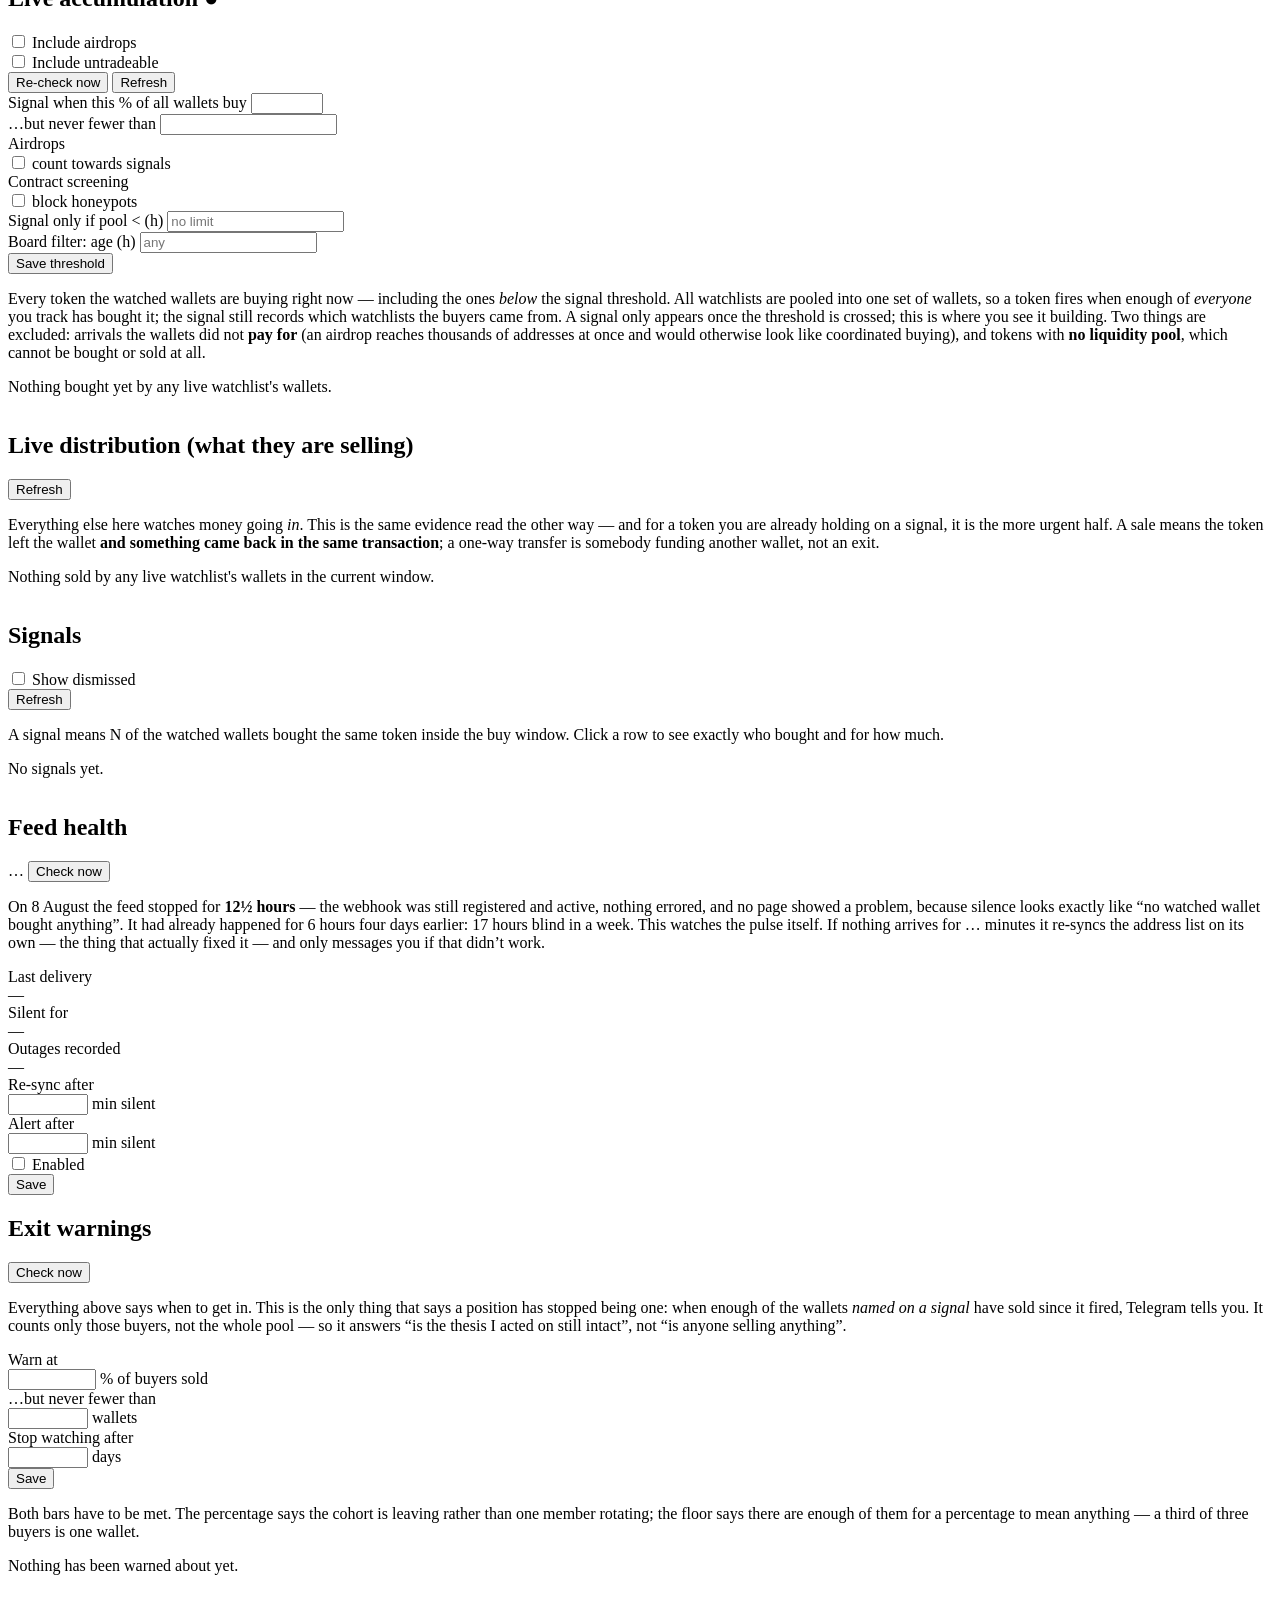
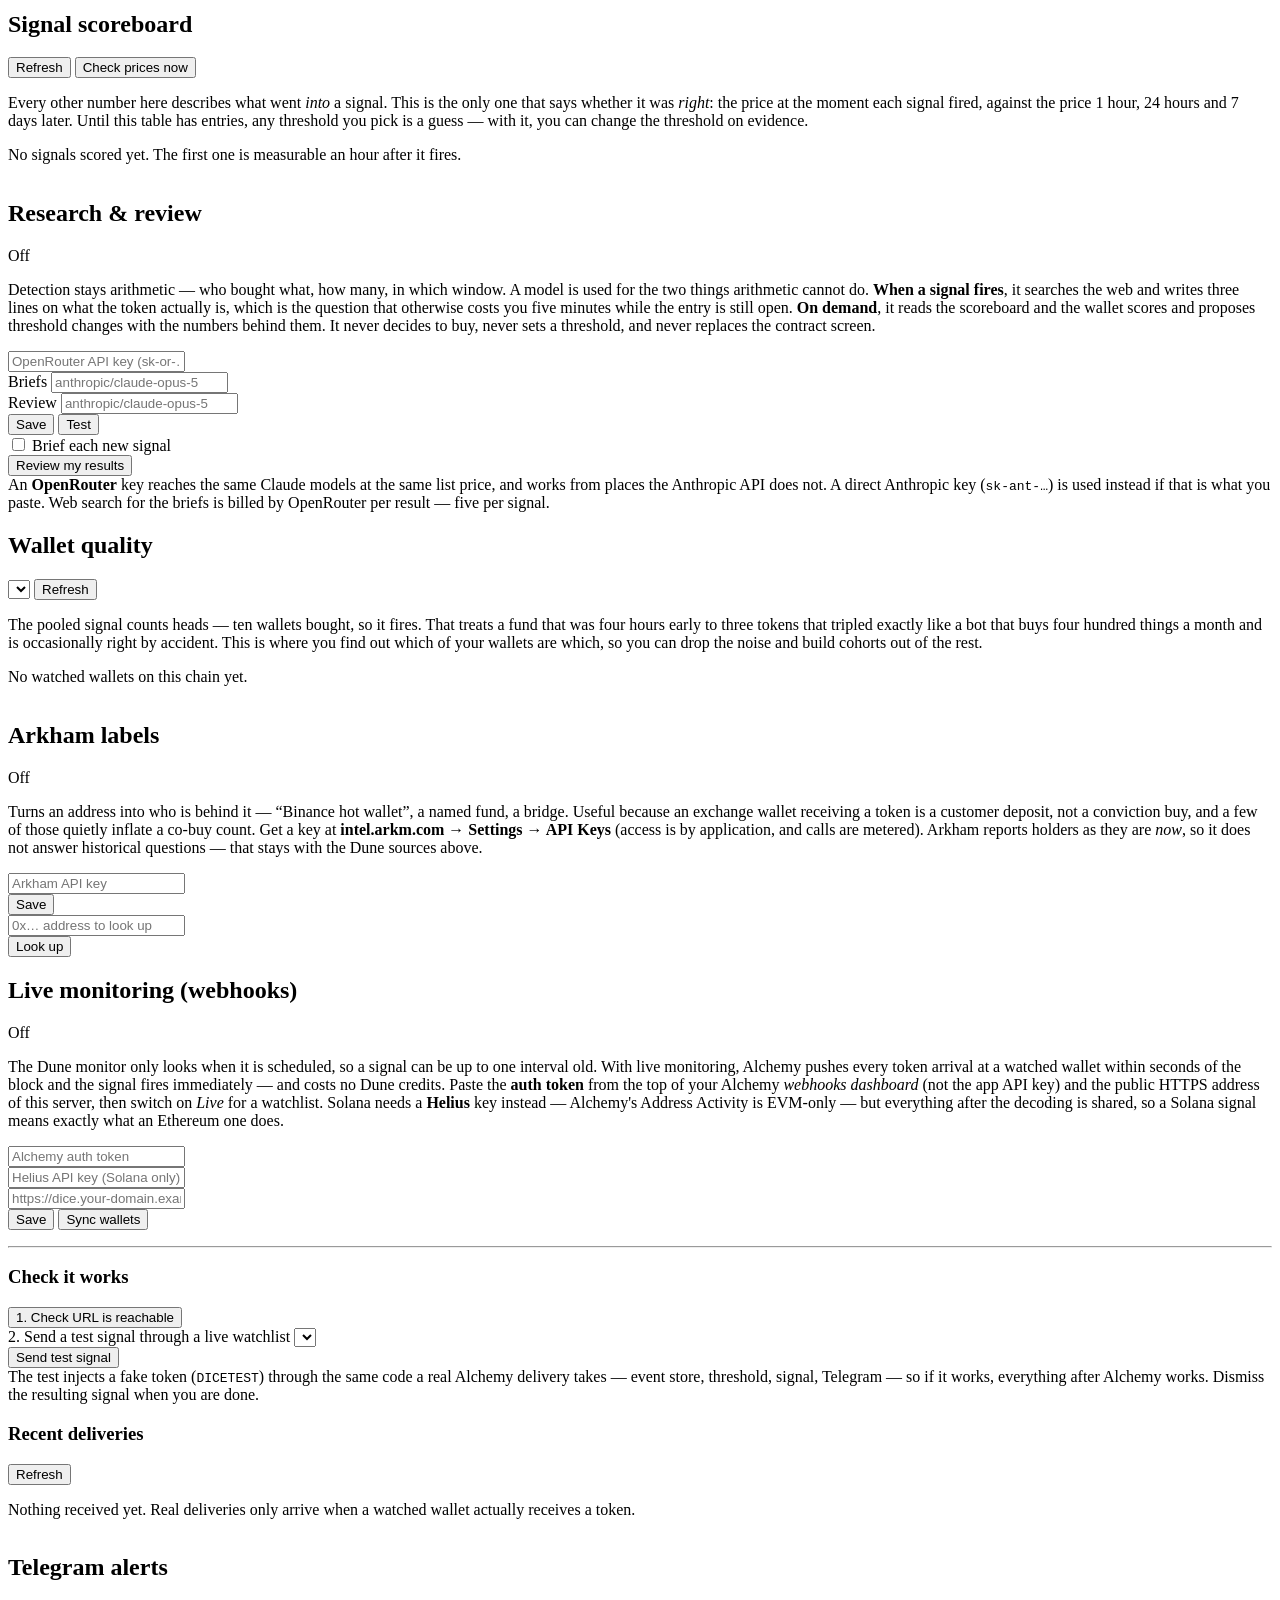
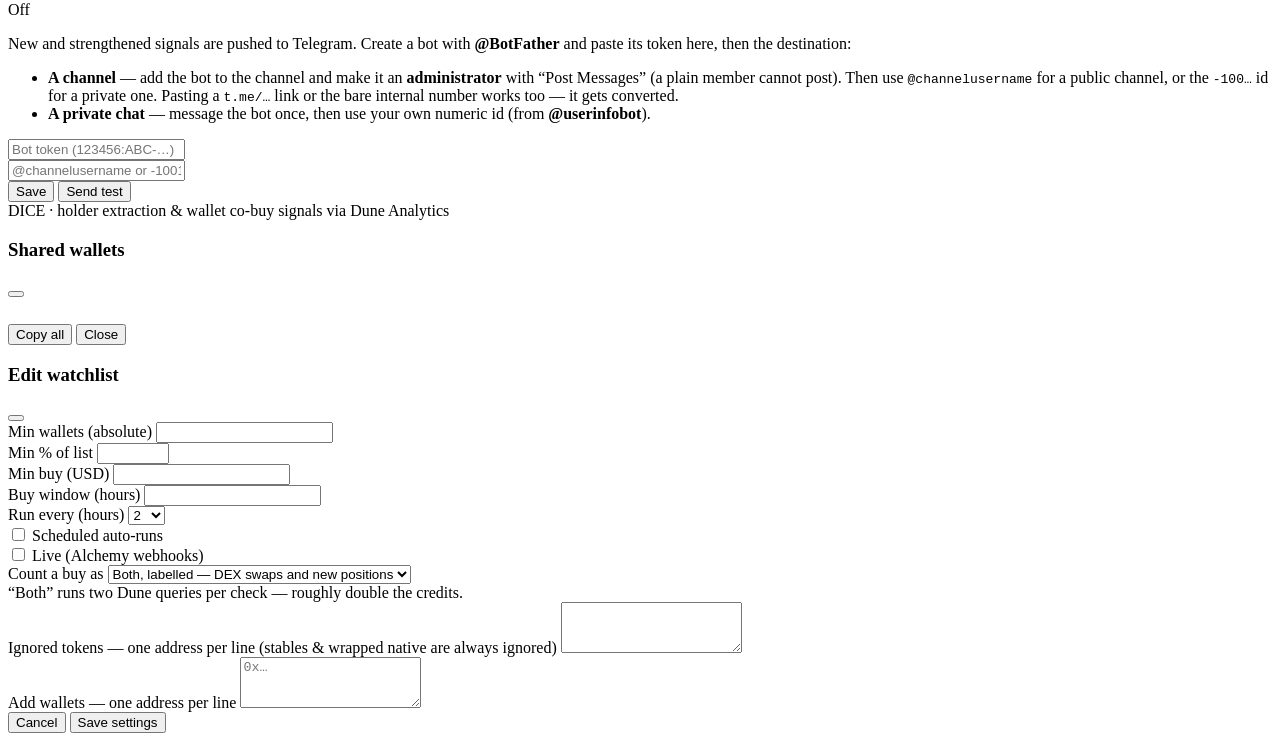
==== commit ddcaaddc: "Notice when the feed goes quiet, and put it back On 2026-08-08 Alchemy stopped delivering for twelve" ====
--- a/frontend/index.html
+++ b/frontend/index.html
@@ -32,6 +32,11 @@
         </span>
       </span>
       <div class="d-flex align-items-center gap-2">
+        <!-- The pipeline's own pulse. Everything else on this page is derived
+             from deliveries, so when they stop every panel reports a calm and
+             entirely fictional "nothing is happening". -->
+        <a href="#healthHeading" id="healthPill"
+           class="badge rounded-pill text-bg-secondary text-decoration-none">Feed …</a>
         <span id="keyPill" class="badge rounded-pill text-bg-secondary">No API key</span>
         <!-- Hidden until there is a session to end, so an unprotected install
              is not offered a sign-out that does nothing. -->
@@ -573,6 +578,82 @@
       </div>
     </section>
 
+    <!-- ================================================== feed health -->
+    <section class="card shadow-sm" aria-labelledby="healthHeading">
+      <div class="card-header d-flex flex-wrap justify-content-between align-items-center gap-2">
+        <h2 id="healthHeading" class="h6 mb-0">Feed health</h2>
+        <div class="d-flex align-items-center gap-2">
+          <span id="healthState" class="badge rounded-pill text-bg-secondary">…</span>
+          <button type="button" id="checkHealth" class="btn btn-outline-secondary btn-sm">
+            Check now
+          </button>
+        </div>
+      </div>
+      <div class="card-body">
+        <p class="small text-body-secondary">
+          On 8 August the feed stopped for <strong>12½ hours</strong> — the webhook
+          was still registered and active, nothing errored, and no page showed a
+          problem, because silence looks exactly like “no watched wallet bought
+          anything”. It had already happened for 6 hours four days earlier: 17
+          hours blind in a week. This watches the pulse itself. If nothing arrives
+          for <span id="healthSilence">…</span> minutes it re-syncs the address
+          list on its own — the thing that actually fixed it — and only messages
+          you if that didn’t work.
+        </p>
+        <div class="row g-3">
+          <div class="col-sm-4">
+            <div class="border rounded p-3 h-100">
+              <div class="text-body-secondary small">Last delivery</div>
+              <div id="healthLast" class="fs-6">—</div>
+            </div>
+          </div>
+          <div class="col-sm-4">
+            <div class="border rounded p-3 h-100">
+              <div class="text-body-secondary small">Silent for</div>
+              <div id="healthSilentFor" class="fs-6">—</div>
+            </div>
+          </div>
+          <div class="col-sm-4">
+            <div class="border rounded p-3 h-100">
+              <div class="text-body-secondary small">Outages recorded</div>
+              <div id="healthOutageCount" class="fs-6">—</div>
+            </div>
+          </div>
+        </div>
+        <div class="row g-2 align-items-end mt-1">
+          <div class="col-auto">
+            <label class="form-label small mb-1" for="watchdogSilence">Re-sync after</label>
+            <div class="input-group input-group-sm">
+              <input id="watchdogSilence" type="number" class="form-control" min="1" step="1" style="width:4.5rem">
+              <span class="input-group-text">min silent</span>
+            </div>
+          </div>
+          <div class="col-auto">
+            <label class="form-label small mb-1" for="watchdogAlert">Alert after</label>
+            <div class="input-group input-group-sm">
+              <input id="watchdogAlert" type="number" class="form-control" min="1" step="1" style="width:4.5rem">
+              <span class="input-group-text">min silent</span>
+            </div>
+          </div>
+          <div class="col-auto">
+            <div class="form-check form-switch mb-1">
+              <input class="form-check-input" type="checkbox" id="watchdogEnabled">
+              <label class="form-check-label small" for="watchdogEnabled">Enabled</label>
+            </div>
+          </div>
+          <div class="col-auto">
+            <button type="button" id="saveWatchdog" class="btn btn-primary btn-sm">Save</button>
+          </div>
+        </div>
+        <div id="healthStatus" class="small mt-2" role="status" aria-live="polite"></div>
+        <div class="table-responsive mt-2">
+          <table id="outagesTable" class="table table-sm align-middle d-none mb-0">
+            <thead></thead><tbody></tbody>
+          </table>
+        </div>
+      </div>
+    </section>
+
     <!-- ================================================== exits -->
     <section class="card shadow-sm" aria-labelledby="exitAlertsHeading">
       <div class="card-header d-flex flex-wrap justify-content-between align-items-center gap-2">
